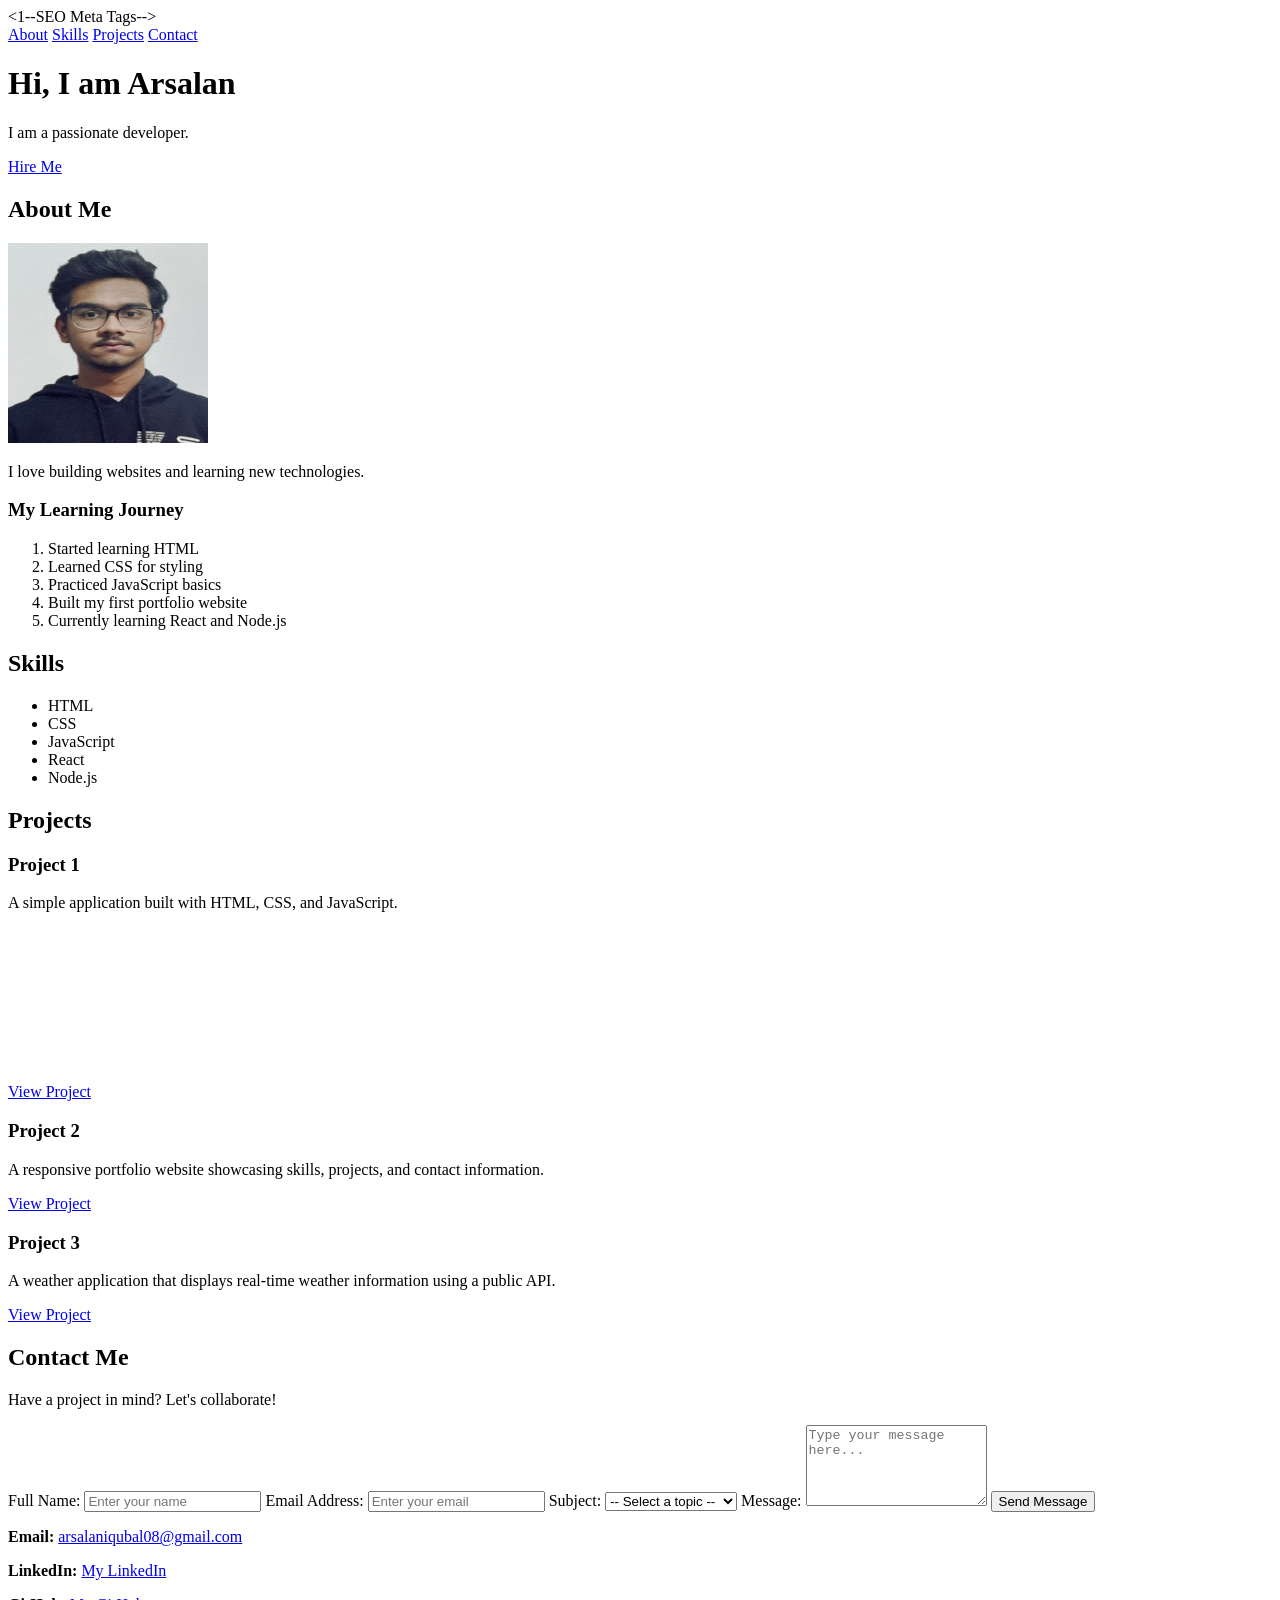
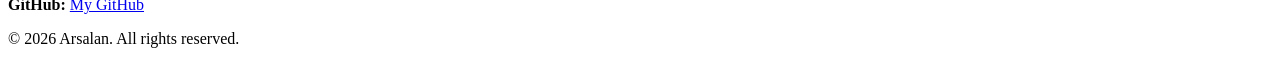
==== index.html @ 044ff860 "day_3_updates" ====
<!DOCTYPE html>
<html lang="en">
<head>
    <meta charset="UTF-8">
    <meta name="viewport" content="width=device-width, initial-scale=1.0">
 <1--SEO Meta Tags-->
   <meta name="description" content="Full stack developer specializing in React, Node.js, and modern web technologies. Available for freelance projects and collaborations.">
    <meta name="keywords" content="Arsalan Iqubal, Portfolio, Web Developer, React, Node.js, JavaScript, HTML, CSS, Freelance Developer">
    <meta name="author" content="Arsalan Iqubal">
   <title>My Portfolio | Arsalan</title>
</head>

<body>

    <!-- Navigation -->
    <nav>
        <a href="#about">About</a>
        <a href="#skills">Skills</a>
        <a href="#projects">Projects</a>
        <a href="#contact">Contact</a>
    </nav>

    <!-- Hero Section -->
    <header>
        <h1>Hi, I am Arsalan</h1>
        <p>I am a passionate developer.</p>
        <a href="#contact" class="btn">Hire Me</a>
    </header>

    <!-- About Section -->
    <section id="about">
        <h2>About Me</h2>

        <img src="profile.jpg" alt="Profile Picture" width="200" height="200">

        <p>I love building websites and learning new technologies.</p>

        <h3>My Learning Journey</h3>
        <ol>
            <li>Started learning HTML</li>
            <li>Learned CSS for styling</li>
            <li>Practiced JavaScript basics</li>
            <li>Built my first portfolio website</li>
            <li>Currently learning React and Node.js</li>
        </ol>
    </section>

    <!-- Skills Section -->
    <section id="skills">
        <h2>Skills</h2>

        <ul>
            <li>HTML</li>
            <li>CSS</li>
            <li>JavaScript</li>
            <li>React</li>
            <li>Node.js</li>
        </ul>
    </section>

    <!-- Projects Section -->
    <section id="projects">
        <h2>Projects</h2>

        <div class="project card">
            <h3>Project 1</h3>
            <p>A simple application built with HTML, CSS, and JavaScript.</p>
            <a href="project1.html" class="btn">View Project</a>
            <iframe width="300" height="169" src="https://www.youtube.com/embed/tqjJrXd27m4" title="YouTube video player" frameborder="0" allowfullscreen></iframe>

        <div class="project card">
            <h3>Project 2</h3>
            <p>A responsive portfolio website showcasing skills, projects, and contact information.</p>
            <a href="#" class="btn">View Project</a>
        </div>

        <div class="project card">
            <h3>Project 3</h3>
            <p>A weather application that displays real-time weather information using a public API.</p>
            <a href="#" class="btn">View Project</a>
        </div>
    </section>

    <!-- Contact Section -->
    <section id="contact">
    <h2>Contact Me</h2>
    <p>Have a project in mind? Let's collaborate!</p>

    <form action="/submit" method="POST">

        <label for="name">Full Name:</label>
        <input type="text" id="name" name="name" placeholder="Enter your name" required>

        <label for="email">Email Address:</label>
        <input type="email" id="email" name="email" placeholder="Enter your email" required>

        <label for="subject">Subject:</label>
        <select id="subject" name="subject">
            <option value="">-- Select a topic --</option>
            <option value="web-development">Web Development</option>
            <option value="mobile-apps">Mobile Apps</option>
            <option value="other">Other</option>
        </select>

        <label for="message">Message:</label>
        <textarea id="message" name="message" rows="5" placeholder="Type your message here..." required></textarea>

        <button type="submit">Send Message</button>

    </form>

    <p>
        <strong>Email:</strong>
        <a href="mailto:arsalaniqubal08@gmail.com">
            arsalaniqubal08@gmail.com
        </a>
    </p>

    <p>
        <strong>LinkedIn:</strong>
        <a href="https://www.linkedin.com/in/arsalan-iqubal-a02722411" target="_blank">
            My LinkedIn
        </a>
    </p>

    <p>
        <strong>GitHub:</strong>
        <a href="https://github.com/Arsalan0408" target="_blank">
            My GitHub
        </a>
    </p>
</section>
    <!-- Footer -->
    <footer>
        <p>&copy; 2026 Arsalan. All rights reserved.</p>
    </footer>

</body>
</html>
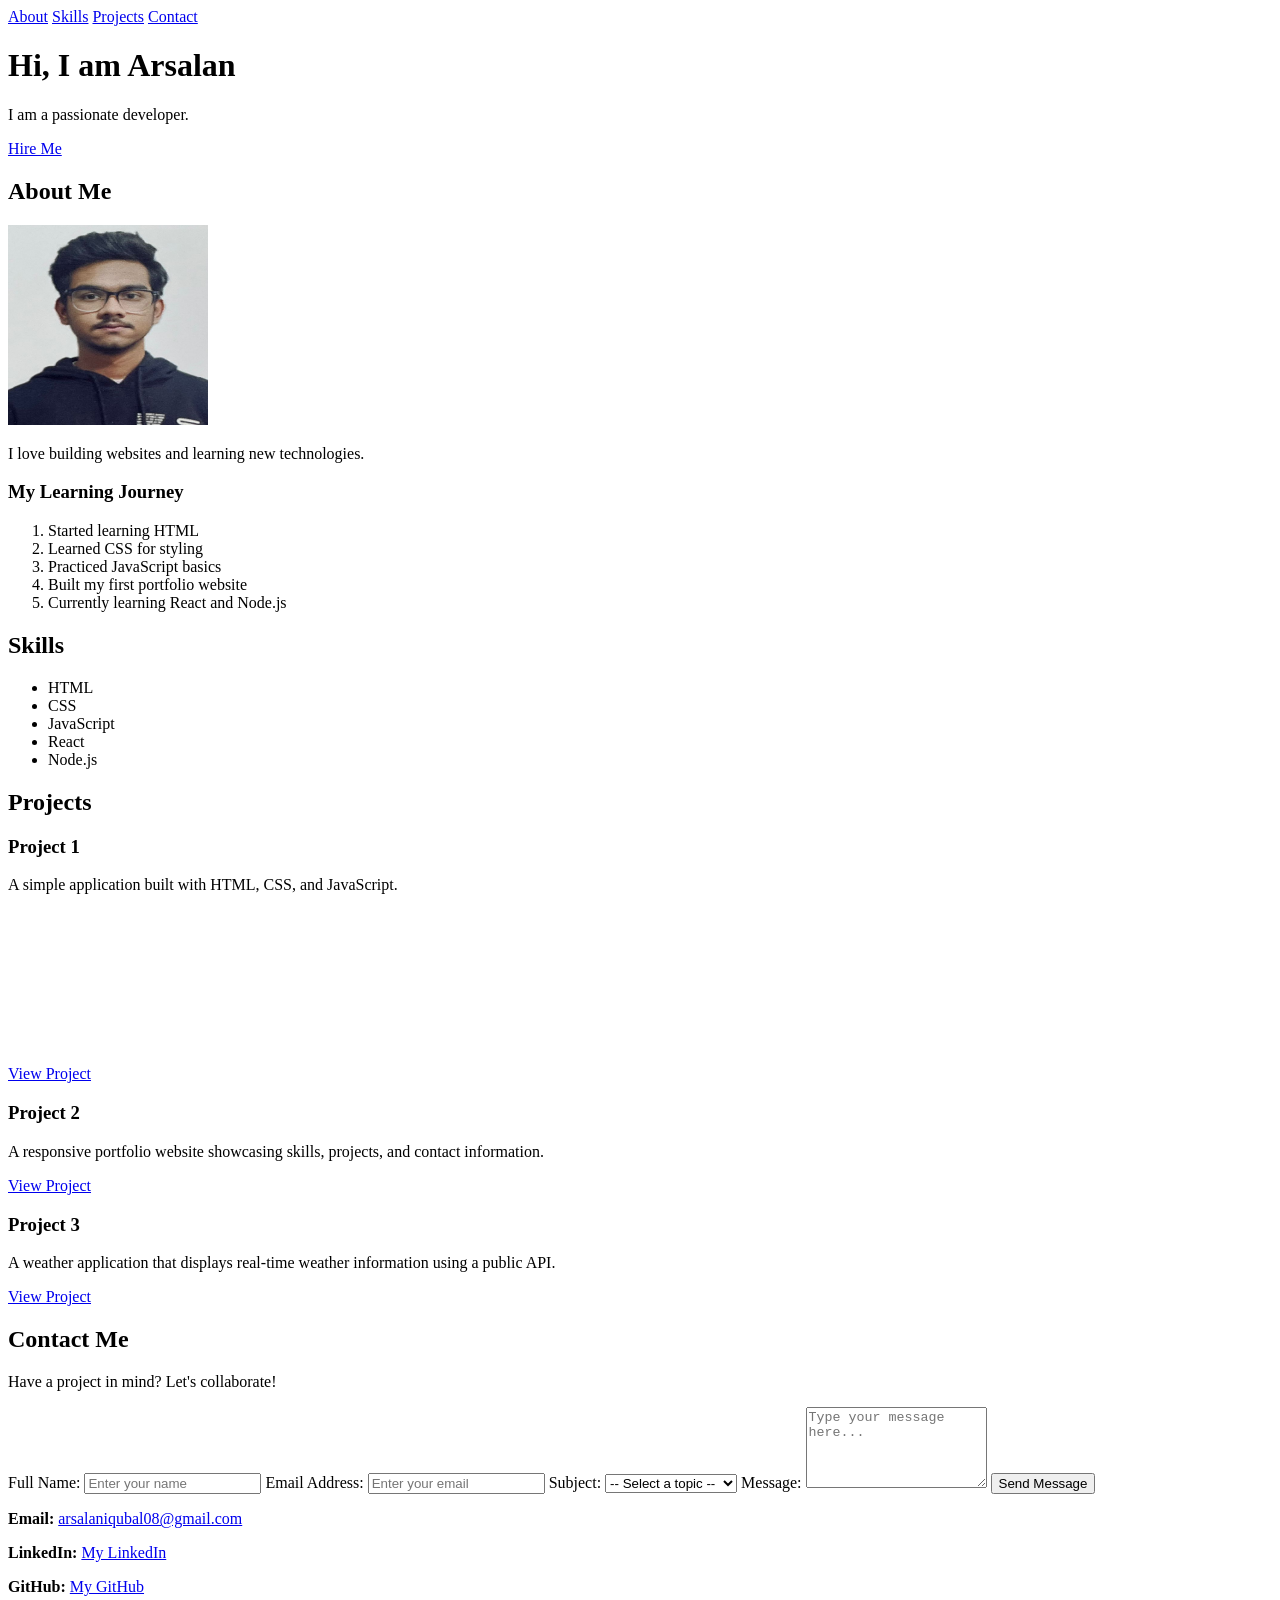
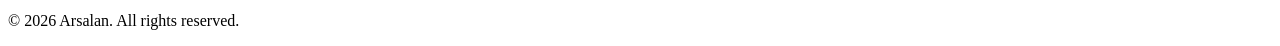
==== commit 1bf531c3: "day_3_updates_2" ====
--- a/index.html
+++ b/index.html
@@ -3,12 +3,27 @@
 <head>
     <meta charset="UTF-8">
     <meta name="viewport" content="width=device-width, initial-scale=1.0">
- <1--SEO Meta Tags-->
+ <!--SEO Meta Tags-->
    <meta name="description" content="Full stack developer specializing in React, Node.js, and modern web technologies. Available for freelance projects and collaborations.">
     <meta name="keywords" content="Arsalan Iqubal, Portfolio, Web Developer, React, Node.js, JavaScript, HTML, CSS, Freelance Developer">
     <meta name="author" content="Arsalan Iqubal">
-   <title>My Portfolio | Arsalan</title>
-</head>
+   <title>My Portfolio | Arsalan</title> 
+ <link rel="icon" type="image/png" href="images/favicon.png">
+  <!-- Open Graph Meta Tags for Social Media Sharing -->
+    
+    <meta property="og:title" content="My Portfolio | Soumik">
+    <meta property="og:description" content="Full stack developer specializing in React, Node.js, and modern web technologies. Available for freelance projects and collaborations.">
+    <meta property="og:image" content="images/profile.jpg">
+    <meta property="og:url" content="[Your Portfolio URL]">
+    <meta property="og:type" content="website">
+
+    
+    <!-- Twitter Card Meta Tags -->
+    <meta name="twitter:card" content="summary_large_image">
+    <meta name="twitter:title" content="My Portfolio | Soumik">
+    <meta name="twitter:description" content="Full stack developer specializing in React, Node.js, and modern web technologies. Available for freelance projects and collaborations.">
+    <meta name="twitter:image" content="images/profile.jpg">
+ 
 
 <body>
 
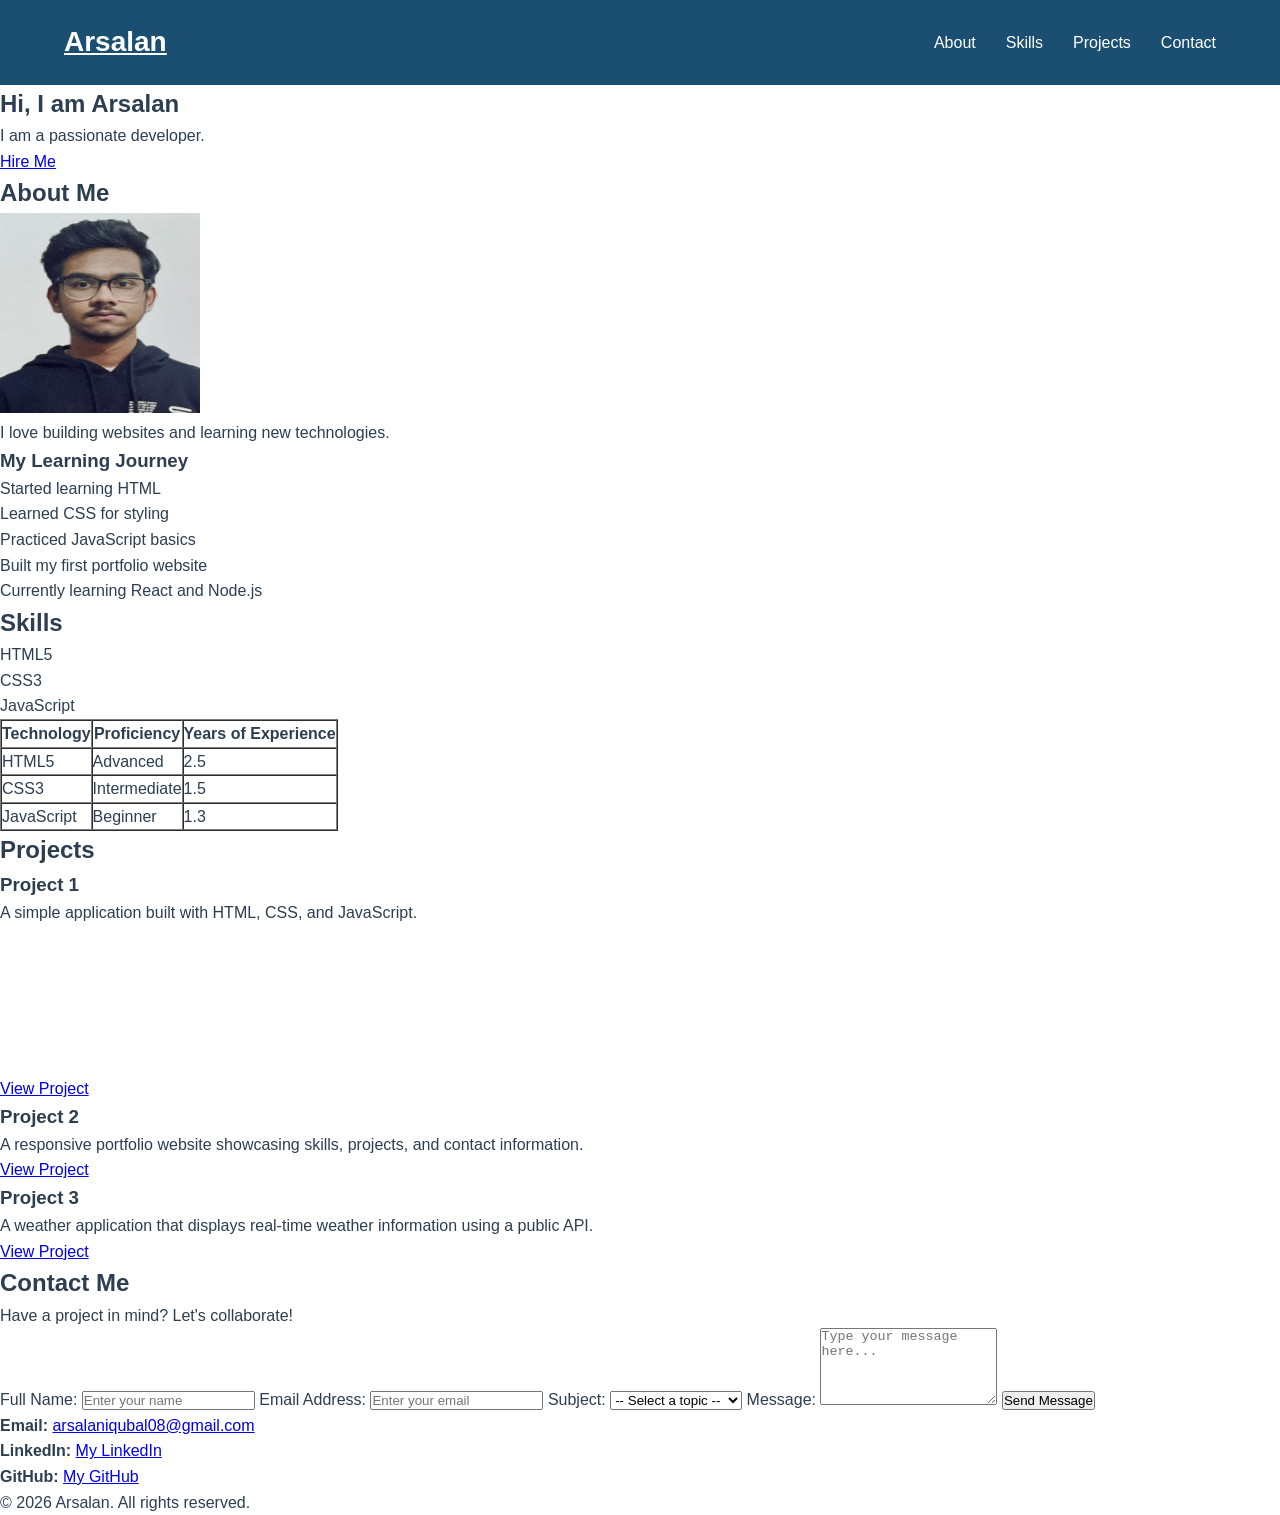
==== commit 02619634: "day_5_css changes" ====
--- a/index.html
+++ b/index.html
@@ -8,39 +8,42 @@
     <meta name="keywords" content="Arsalan Iqubal, Portfolio, Web Developer, React, Node.js, JavaScript, HTML, CSS, Freelance Developer">
     <meta name="author" content="Arsalan Iqubal">
    <title>My Portfolio | Arsalan</title> 
- <link rel="icon" type="image/png" href="images/favicon.png">
-  <!-- Open Graph Meta Tags for Social Media Sharing -->
+ <link rel="icon" type="image/png" href="favicon.png">
+ <link rel="stylesheet" href="styles.css">
+ <!-- Open Graph Meta Tags for Social Media Sharing -->
     
-    <meta property="og:title" content="My Portfolio | Soumik">
+    <meta property="og:title" content="My Portfolio | Arsalan">
     <meta property="og:description" content="Full stack developer specializing in React, Node.js, and modern web technologies. Available for freelance projects and collaborations.">
-    <meta property="og:image" content="images/profile.jpg">
-    <meta property="og:url" content="[Your Portfolio URL]">
+    <meta property="og:image" content="profile.jpg">
+    <meta property="og:url" content="https://arsalan0408.github.io/portfolio">
     <meta property="og:type" content="website">
 
     
     <!-- Twitter Card Meta Tags -->
     <meta name="twitter:card" content="summary_large_image">
-    <meta name="twitter:title" content="My Portfolio | Soumik">
+    <meta name="twitter:title" content="My Portfolio | Arsalan">
     <meta name="twitter:description" content="Full stack developer specializing in React, Node.js, and modern web technologies. Available for freelance projects and collaborations.">
-    <meta name="twitter:image" content="images/profile.jpg">
- 
-
+    <meta name="twitter:image" content="profile.jpg">
+</head>
 <body>
 
     <!-- Navigation -->
-    <nav>
-        <a href="#about">About</a>
-        <a href="#skills">Skills</a>
-        <a href="#projects">Projects</a>
-        <a href="#contact">Contact</a>
+    <nav class="navbar">
+        <a href="#about" class="logo">Arsalan</a>
+        <ul class="nav-links">
+            <li><a href="#about">About</a></li>
+            <li><a href="#skills">Skills</a></li>
+            <li><a href="#projects">Projects</a></li>
+            <li><a href="#contact">Contact</a></li>
+        </ul>
     </nav>
 
     <!-- Hero Section -->
-    <header>
+    <section class="hero">
         <h1>Hi, I am Arsalan</h1>
         <p>I am a passionate developer.</p>
         <a href="#contact" class="btn">Hire Me</a>
-    </header>
+    </section>
 
     <!-- About Section -->
     <section id="about">
@@ -60,18 +63,43 @@
         </ol>
     </section>
 
-    <!-- Skills Section -->
-    <section id="skills">
+    <!--SKILLS SECTION-->
+     <section id="skills">
         <h2>Skills</h2>
+        <ol>
+            <li>HTML5</li>
+            <li>CSS3</li>
+            <li>JavaScript</li>
+      </ol>
+<table border="1" cellpadding="8" cellspacing="0">
+  <thead>
+    <tr>
+      <th>Technology</th>
+      <th>Proficiency</th>
+      <th>Years of Experience</th>
+    </tr>
+  </thead>
+  <tbody>
+    <tr>
+      <td>HTML5</td>
+      <td>Advanced</td>
+      <td>2.5</td>
+    </tr>
+    <tr>
+      <td>CSS3</td>
+      <td>Intermediate</td>
+      <td>1.5</td>
+    </tr>
+    <tr>
+      <td>JavaScript</td>
+      <td>Beginner</td>
+      <td>1.3</td>
+    </tr>
+    <tr>
+   </tbody>
+</table>
+    </section>
 
-        <ul>
-            <li>HTML</li>
-            <li>CSS</li>
-            <li>JavaScript</li>
-            <li>React</li>
-            <li>Node.js</li>
-        </ul>
-    </section>
 
     <!-- Projects Section -->
     <section id="projects">
@@ -82,7 +110,7 @@
             <p>A simple application built with HTML, CSS, and JavaScript.</p>
             <a href="project1.html" class="btn">View Project</a>
             <iframe width="300" height="169" src="https://www.youtube.com/embed/tqjJrXd27m4" title="YouTube video player" frameborder="0" allowfullscreen></iframe>
-
+        </div>
         <div class="project card">
             <h3>Project 2</h3>
             <p>A responsive portfolio website showcasing skills, projects, and contact information.</p>
@@ -151,4 +179,4 @@
     </footer>
 
 </body>
-</html>
+</html>
--- a/styles.css
+++ b/styles.css
@@ -0,0 +1,75 @@
+/* styles.css - Start styling your potfolio website here */
+/* === RESET & BASE === */
+* {
+    margin: 0;
+    padding: 0;
+    box-sizing: border-box;
+}
+
+/* CSS Custom Properties (variables) - DRY Principle */
+:root {
+    --primary: #1B4F72;
+    --accent: #F18F01;
+    --text: #2C3E50;
+    --light: #F4F6F8;
+    --white: #FFFFFF;
+    --font-main: 'Segoe UI', Tahoma, Geneva, Verdana, sans-serif;
+
+}
+
+body {
+    font-family: var(--font-main);
+    color: var(--text);
+    line-height: 1.6;
+    background-color: var(--white);
+}
+
+/* NAVIGATION */
+.navbar {
+    display: flex;
+    justify-content: space-between;
+    align-items: center;
+    padding: 20px 5%;
+    background: var(--primary);
+    position: sticky;
+    top: 0;
+    z-index: 1000;
+}
+
+.logo {
+    font-size: 28px;
+    font-weight: bold;
+    color: var(--white);
+}
+
+.nav-links {
+    list-style: none;
+    display: flex;
+    gap: 30px;
+}
+
+.nav-links a {
+    color: var(--white);
+    text-decoration: none;
+    font-weight: 500;
+    transition: color 0.3s;
+}
+
+.nav-links a:hover {
+    color: var(--accent);
+
+}
+
+/* HERO SECTION */
+.hero-section {
+    text-align: center;
+    background: linear-gradient(135deg, var(--primary), #2E86AB);
+    color: var(--white);
+    padding: 100px 5%;
+}
+
+.hero-section h1 {
+    font-size: 3rem;
+    margin-bottom: 20px;
+
+}
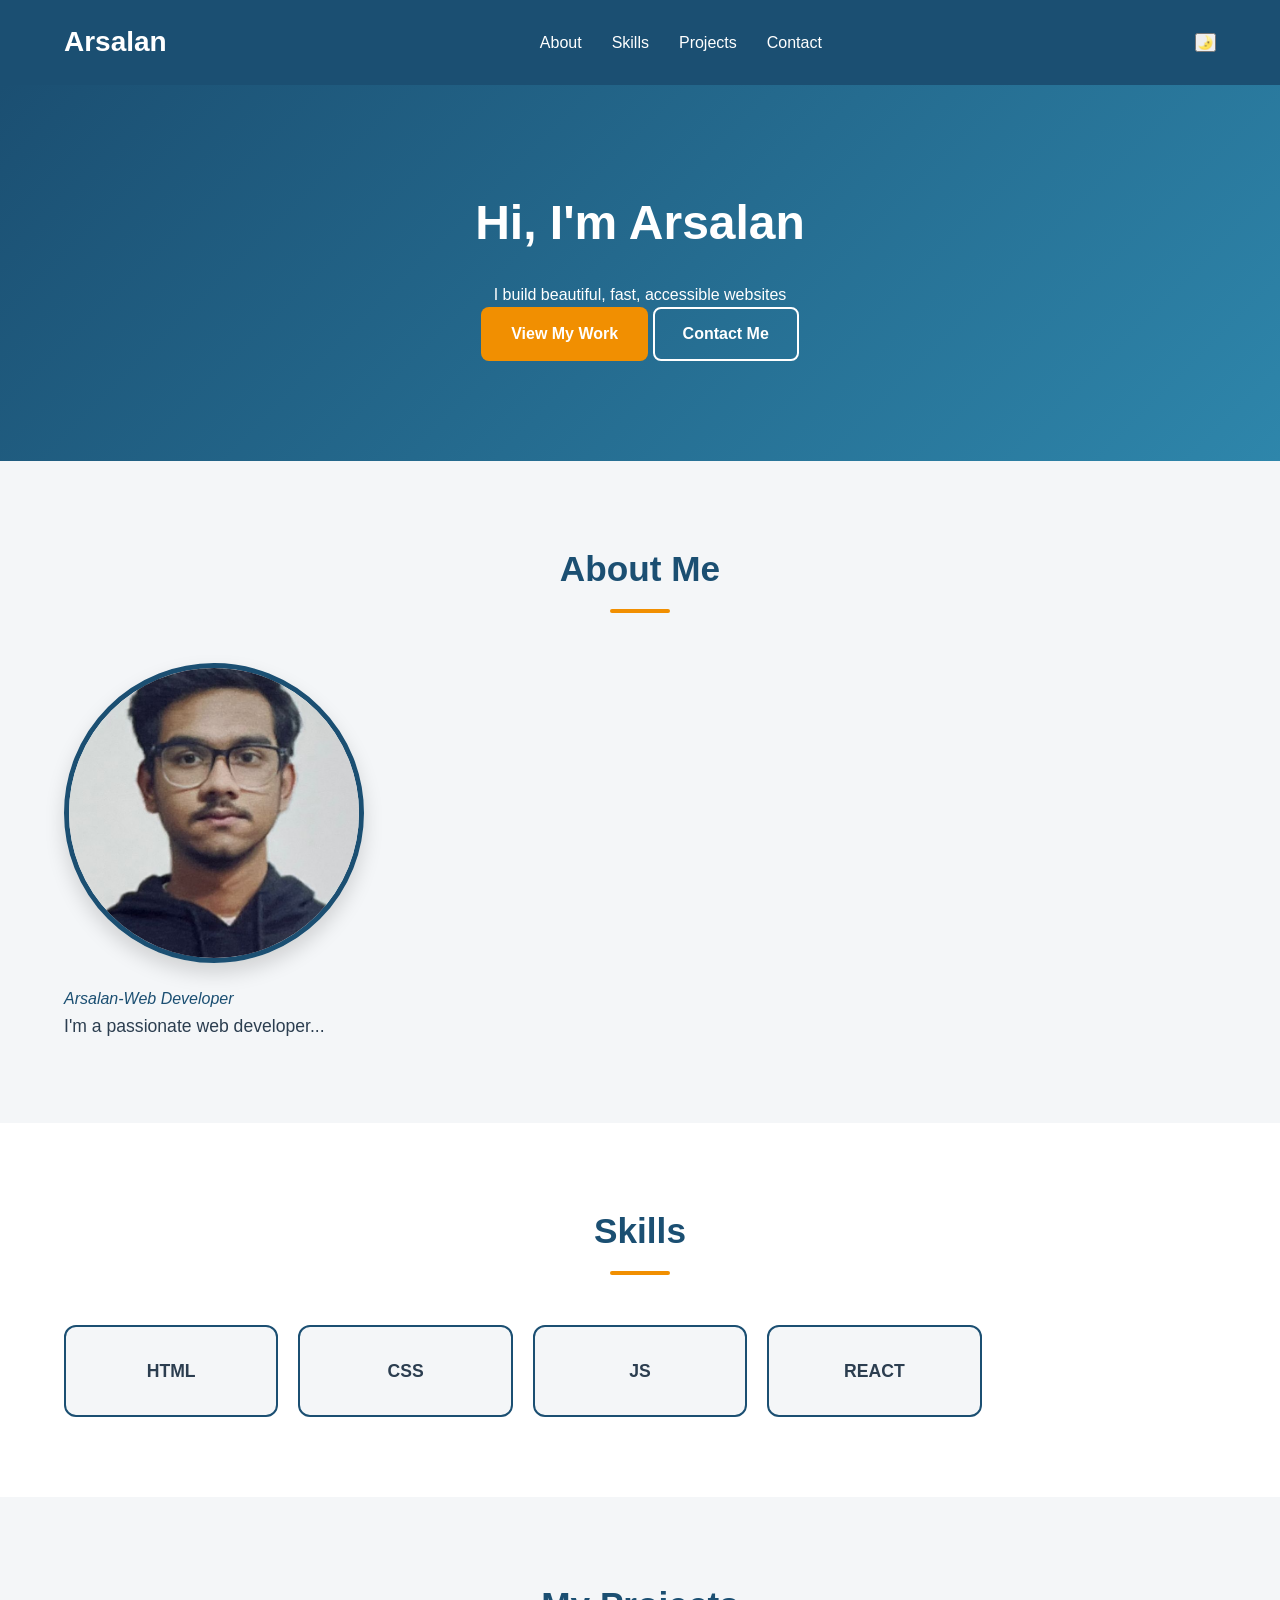
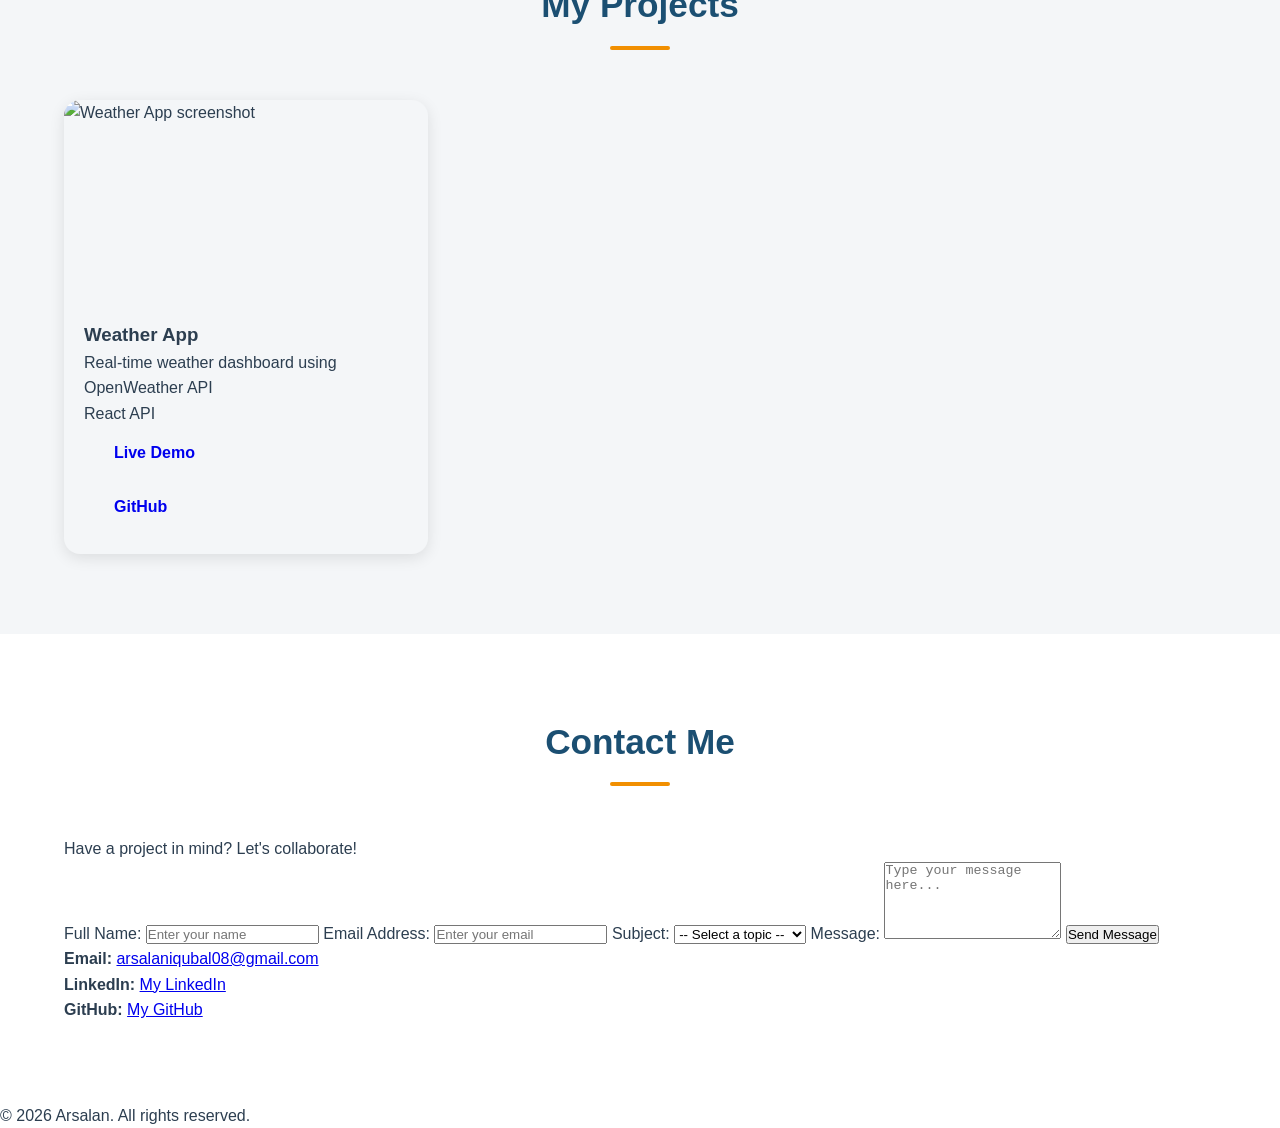
==== commit 33dd5da7: "day_7_changes" ====
--- a/index.html
+++ b/index.html
@@ -2,177 +2,182 @@
 <html lang="en">
 <head>
     <meta charset="UTF-8">
-    <meta name="viewport" content="width=device-width, initial-scale=1.0">
- <!--SEO Meta Tags-->
-   <meta name="description" content="Full stack developer specializing in React, Node.js, and modern web technologies. Available for freelance projects and collaborations.">
-    <meta name="keywords" content="Arsalan Iqubal, Portfolio, Web Developer, React, Node.js, JavaScript, HTML, CSS, Freelance Developer">
-    <meta name="author" content="Arsalan Iqubal">
-   <title>My Portfolio | Arsalan</title> 
- <link rel="icon" type="image/png" href="favicon.png">
- <link rel="stylesheet" href="styles.css">
- <!-- Open Graph Meta Tags for Social Media Sharing -->
-    
-    <meta property="og:title" content="My Portfolio | Arsalan">
-    <meta property="og:description" content="Full stack developer specializing in React, Node.js, and modern web technologies. Available for freelance projects and collaborations.">
-    <meta property="og:image" content="profile.jpg">
-    <meta property="og:url" content="https://arsalan0408.github.io/portfolio">
-    <meta property="og:type" content="website">
+<meta name="viewport" content="width=device-width, initial-scale=1.0">
 
-    
-    <!-- Twitter Card Meta Tags -->
-    <meta name="twitter:card" content="summary_large_image">
-    <meta name="twitter:title" content="My Portfolio | Arsalan">
-    <meta name="twitter:description" content="Full stack developer specializing in React, Node.js, and modern web technologies. Available for freelance projects and collaborations.">
-    <meta name="twitter:image" content="profile.jpg">
+<title>Arsalan | Web Developer Portfolio</title>
+
+<!-- SEO Meta Tags -->
+<meta name="description" content="Full Stack Web Developer specializing in modern web technologies.">
+<meta name="keywords" content="Arsalan, Web Developer, Portfolio, HTML, CSS, JavaScript, React">
+<meta name="author" content="Arsalan">
+
+<!-- Open Graph -->
+<meta property="og:title" content="Arsalan | Web Developer Portfolio">
+<meta property="og:description" content="Check out my portfolio and projects.">
+<meta property="og:image" content="profile.jpg">
+<meta property="og:url" content="https://arsalan0408.github.io/portfolio/">
+<meta property="og:type" content="website">
+
+<!-- Twitter -->
+<meta name="twitter:card" content="summary_large_image">
+<meta name="twitter:title" content="Arsalan | Web Developer Portfolio">
+<meta name="twitter:description" content="Check out my portfolio and projects.">
+<meta name="twitter:image" content="profile.jpg">
+
+<link rel="shortcut icon" href="./github.png" type="image/x-icon">
+<link rel="stylesheet" href="styles.css">
 </head>
 <body>
+    <!-- HEADER + NAVIGATION -->
+     <header class="site-header">
+        <nav class="navbar">
+            <div class="logo">Arsalan</div>
+            <ul class="nav-links">
+                <li><a href="">About</a></li>
+                <li><a href="">Skills</a></li>
+                <li><a href="">Projects</a></li>
+                <li><a href="">Contact</a></li>
+            </ul>
+            <!-- FOR DARK MODE -->
+             <button class="theme-toggle" title="Toggle Dark Mode" aria-label="Toggle Dark Mode">🌛</button>
+ 
+             <!-- Mobile Menu -->
+              <button class="menu-toggle" aria-label="Toggle Navigation" aria-expanded="false">
+               ☰
+              </button>
+        </nav>
+     </header>
+ 
+     <!-- MAIN Content -->
+      <main>
+        <!-- HERO SECTION -->
+         <section class="hero-section" id="hero">
+            <h1 >Hi, <span class="highlight">I'm Arsalan</span></h1>
+            <p class="tagline">I build beautiful, fast, accessible websites</p>
+            <div class="hero-buttons">
+                <a href="" class="btn btn-primary">View My Work</a>
+                <a href="" class="btn btn-secondary">Contact Me</a>
+            </div>
+         </section>
+ 
+         <!-- ABOUT SECTION -->
+          <section id="about" class="about-section">
+            <h2>About Me</h2>
+            <div class="about-content">
+                <figure class="profile-figure">
+                   <img src="profile.jpg"
+     alt="Portrait of Arsalan, Full Stack Web Developer"
+     width="300">
+                    <figcaption>Arsalan-Web Developer</figcaption>
+                </figure>
+                <div class="about-text">
+                    <p>I'm a passionate web developer... </p>
+                </div>
+            </div>
+           
+          </section>
+           
+          <!-- SKILLS SECTION -->
+          <section id="skills" class="skill-section">
+            <h2>Skills</h2>
+            <div class="skills-grid">
+               <div class="skill-item">HTML</div>
+               <div class="skill-item">CSS</div>
+               <div class="skill-item">JS</div>
+               <div class="skill-item">REACT</div>
+            </div>
+          </section>
+ 
+          <!-- PROJECTS SECTION -->
+           <section id="projects" class="projects-section">
+            <h2>My Projects</h2>
+            <div class="projects-grid">
+                <article class="project-card" data-category="web">
+                    <img src="project1.jpg" alt="Weather App screenshot">
+                    <div class="project-card-body">
+                        <h3>Weather App</h3>
+                    <p>Real-time weather dashboard using OpenWeather API</p>
+                    <div class="project-tags">
+                        <span class="tag">React</span>
+                        <span class="tag">API</span>
+                    </div>
+                    <a href="#" class="btn">Live Demo</a>
+                    <a href="#" class="btn">GitHub</a>
+                    </div>
+                </article>
+            </div>
+       
+           </section>
+          <!-- Contact Section -->
+        <section id="contact">
+            <h2>Contact Me</h2>
 
-    <!-- Navigation -->
-    <nav class="navbar">
-        <a href="#about" class="logo">Arsalan</a>
-        <ul class="nav-links">
-            <li><a href="#about">About</a></li>
-            <li><a href="#skills">Skills</a></li>
-            <li><a href="#projects">Projects</a></li>
-            <li><a href="#contact">Contact</a></li>
-        </ul>
-    </nav>
+            <p>Have a project in mind? Let's collaborate!</p>
 
-    <!-- Hero Section -->
-    <section class="hero">
-        <h1>Hi, I am Arsalan</h1>
-        <p>I am a passionate developer.</p>
-        <a href="#contact" class="btn">Hire Me</a>
-    </section>
+            <form action="/submit" method="POST">
 
-    <!-- About Section -->
-    <section id="about">
-        <h2>About Me</h2>
+                <label for="name">Full Name:</label>
+                <input type="text"
+                       id="name"
+                       name="name"
+                       placeholder="Enter your name"
+                       required>
 
-        <img src="profile.jpg" alt="Profile Picture" width="200" height="200">
+                <label for="email">Email Address:</label>
+                <input type="email"
+                       id="email"
+                       name="email"
+                       placeholder="Enter your email"
+                       required>
 
-        <p>I love building websites and learning new technologies.</p>
+                <label for="subject">Subject:</label>
+                <select id="subject" name="subject">
+                    <option value="">-- Select a topic --</option>
+                    <option value="web-development">Web Development</option>
+                    <option value="mobile-apps">Mobile Apps</option>
+                    <option value="other">Other</option>
+                </select>
 
-        <h3>My Learning Journey</h3>
-        <ol>
-            <li>Started learning HTML</li>
-            <li>Learned CSS for styling</li>
-            <li>Practiced JavaScript basics</li>
-            <li>Built my first portfolio website</li>
-            <li>Currently learning React and Node.js</li>
-        </ol>
-    </section>
+                <label for="message">Message:</label>
+                <textarea id="message"
+                          name="message"
+                          rows="5"
+                          placeholder="Type your message here..."
+                          required></textarea>
 
-    <!--SKILLS SECTION-->
-     <section id="skills">
-        <h2>Skills</h2>
-        <ol>
-            <li>HTML5</li>
-            <li>CSS3</li>
-            <li>JavaScript</li>
-      </ol>
-<table border="1" cellpadding="8" cellspacing="0">
-  <thead>
-    <tr>
-      <th>Technology</th>
-      <th>Proficiency</th>
-      <th>Years of Experience</th>
-    </tr>
-  </thead>
-  <tbody>
-    <tr>
-      <td>HTML5</td>
-      <td>Advanced</td>
-      <td>2.5</td>
-    </tr>
-    <tr>
-      <td>CSS3</td>
-      <td>Intermediate</td>
-      <td>1.5</td>
-    </tr>
-    <tr>
-      <td>JavaScript</td>
-      <td>Beginner</td>
-      <td>1.3</td>
-    </tr>
-    <tr>
-   </tbody>
-</table>
-    </section>
+                <button type="submit">Send Message</button>
 
+            </form>
 
-    <!-- Projects Section -->
-    <section id="projects">
-        <h2>Projects</h2>
+            <p>
+                <strong>Email:</strong>
+                <a href="mailto:arsalaniqubal08@gmail.com">
+                    arsalaniqubal08@gmail.com
+                </a>
+            </p>
 
-        <div class="project card">
-            <h3>Project 1</h3>
-            <p>A simple application built with HTML, CSS, and JavaScript.</p>
-            <a href="project1.html" class="btn">View Project</a>
-            <iframe width="300" height="169" src="https://www.youtube.com/embed/tqjJrXd27m4" title="YouTube video player" frameborder="0" allowfullscreen></iframe>
-        </div>
-        <div class="project card">
-            <h3>Project 2</h3>
-            <p>A responsive portfolio website showcasing skills, projects, and contact information.</p>
-            <a href="#" class="btn">View Project</a>
-        </div>
+            <p>
+                <strong>LinkedIn:</strong>
+                <a href="https://www.linkedin.com/in/arsalan-iqubal-a02722411"
+                   target="_blank"
+                   rel="noopener noreferrer">
+                    My LinkedIn
+                </a>
+            </p>
 
-        <div class="project card">
-            <h3>Project 3</h3>
-            <p>A weather application that displays real-time weather information using a public API.</p>
-            <a href="#" class="btn">View Project</a>
-        </div>
-    </section>
+            <p>
+                <strong>GitHub:</strong>
+                <a href="https://github.com/Arsalan0408"
+                   target="_blank"
+                   rel="noopener noreferrer">
+                    My GitHub
+                </a>
+            </p>
 
-    <!-- Contact Section -->
-    <section id="contact">
-    <h2>Contact Me</h2>
-    <p>Have a project in mind? Let's collaborate!</p>
+        </section>
 
-    <form action="/submit" method="POST">
+    </main>
 
-        <label for="name">Full Name:</label>
-        <input type="text" id="name" name="name" placeholder="Enter your name" required>
-
-        <label for="email">Email Address:</label>
-        <input type="email" id="email" name="email" placeholder="Enter your email" required>
-
-        <label for="subject">Subject:</label>
-        <select id="subject" name="subject">
-            <option value="">-- Select a topic --</option>
-            <option value="web-development">Web Development</option>
-            <option value="mobile-apps">Mobile Apps</option>
-            <option value="other">Other</option>
-        </select>
-
-        <label for="message">Message:</label>
-        <textarea id="message" name="message" rows="5" placeholder="Type your message here..." required></textarea>
-
-        <button type="submit">Send Message</button>
-
-    </form>
-
-    <p>
-        <strong>Email:</strong>
-        <a href="mailto:arsalaniqubal08@gmail.com">
-            arsalaniqubal08@gmail.com
-        </a>
-    </p>
-
-    <p>
-        <strong>LinkedIn:</strong>
-        <a href="https://www.linkedin.com/in/arsalan-iqubal-a02722411" target="_blank">
-            My LinkedIn
-        </a>
-    </p>
-
-    <p>
-        <strong>GitHub:</strong>
-        <a href="https://github.com/Arsalan0408" target="_blank">
-            My GitHub
-        </a>
-    </p>
-</section>
     <!-- Footer -->
     <footer>
         <p>&copy; 2026 Arsalan. All rights reserved.</p>
--- a/styles.css
+++ b/styles.css
@@ -23,6 +23,7 @@
     line-height: 1.6;
     background-color: var(--white);
 }
+
 
 /* NAVIGATION */
 .navbar {
@@ -72,4 +73,307 @@
     font-size: 3rem;
     margin-bottom: 20px;
 
+}
+
+/* /SKILLS SECTION */
+.skills-grid {
+    display: grid;
+    grid-template-columns: repeat(auto-fill, minmax(200px, 1fr));
+    gap: 20px;
+    margin-top: 40px;
+}
+
+.skill-item {
+    background: var(--light);
+    border: 2px solid var(--primary);
+    border-radius: 12px;
+    padding: 30px 20px;
+    text-align: center;
+    font-weight: bold;
+    font-size: 1.1rem;
+    transition: transform 0.3s, box-shadow 0.3s;
+}
+
+.skill-item:hover {
+    transform: translateY(-5px);
+    box-shadow: 0 10px 30px rgba(0, 0, 0, 0.15);
+}
+
+/* PROJECTS SECTION */
+.projects-grid {
+    display: grid;
+    grid-template-columns: repeat(auto-fill, minmax(300px, 1fr));
+    gap: 30px;
+    margin-top: 40px;
+}
+
+.project-card {
+    background: var(--light);
+    border-radius: 16px;
+    overflow: hidden;
+    box-shadow: 0 4px 15px rgba(0, 0, 0, 0.1);
+    transition: transform 0.3s, box-shadow 0.3s;
+    display: flex;
+    flex-direction: column;
+}
+
+.project-card:hover {
+    transform: translateY(-8px);
+    box-shadow: 0 15px 40px rgba(0, 0, 0, 0.2);
+}
+
+.project-card img {
+    width: 100%;
+    height: 200px;
+    object-fit: cover;
+}
+
+.project-card-body {
+    padding: 20px;
+    flex: 1;
+    display: flex;
+    flex-direction: column;
+}
+
+.btn {
+    display: inline-block;
+    padding: 12px 28px;
+    border-radius: 8px;
+    text-decoration: none;
+    font-weight: 600;
+    font-size: 1rem;
+    cursor: pointer;
+    border: 2px solid transparent;
+    transition: all 0.3s ease;
+}
+
+.btn-primary {
+    background: var(--accent);
+    color: var(--white);
+}
+
+.btn-primary:hover {
+    background: transparent;
+    color: var(--accent);
+    border-color: var(--accent);
+}
+
+.btn-secondary {
+    background: transparent;
+    color: var(--white);
+    border-color: var(--white);
+}
+
+.btn-secondary:hover {
+    background: var(--white);
+    color: var(--primary);
+}
+
+/* ID Selectors */
+#about {
+    background-color: var(--light);
+}
+
+#skills {
+    background-color: var(--white);
+}
+
+#projects {
+    background-color: var(--light);
+}
+
+#contact {
+    background-color: var(--white);
+}
+
+/* === ABOUT SECTION === */
+.about-content {
+    /* display: flex; */
+    align-items: center;
+    justify-content: center;
+    gap: 50px;
+    max-width: 1000px;
+    /*margin: 0 auto;*/
+}
+
+/* .profile-figure{
+    flex: 1;
+    text-align: center;
+} */
+/* Make the profile picture look professional */
+.profile-figure img {
+    width: 100%;
+    max-width: 300px;
+    aspect-ratio: 1/1;
+    /* Maintain square aspect ratio */
+    object-fit: cover;
+    /* Ensure the image covers the area without distortion */
+    border-radius: 50%;
+    /* Circular profile picture */
+    border: 5px solid var(--primary);
+    box-shadow: 0 10px 20px rgba(0, 0, 0, 0.15);
+    transition: transform 0.3s ease;
+}
+
+.profile-figure img:hover {
+    transform: scale(1.05);
+    /* Slight zoom effect on hover */
+}
+
+.profile-figure figcaption {
+    margin-top: 15px;
+    font-style: italic;
+    font-weight: 500;
+    color: var(--primary);
+}
+
+.about-text {
+    flex: 1;
+    font-size: 1.1rem;
+    line-height: 1.8;
+}
+
+/* === SECTION STYLES === */
+section {
+    padding: 80px 5%;
+}
+
+section h2 {
+    text-align: center;
+    font-size: 2.2rem;
+    margin-bottom: 50px;
+    color: var(--primary);
+}
+
+section h2::after {
+    content: '';
+    display: block;
+    width: 60px;
+    height: 4px;
+    background: var(--accent);
+    margin: 12px auto 0;
+    border-radius: 2px;
+}
+
+/*===ANIMATIONS===*/
+@keyframes fadeInUp {
+    from {
+        opacity: 0;
+        transform: translateY(30px);
+    }
+
+    to {
+        opacity: 1;
+        transform: translateY(0);
+    }
+}
+
+.hero-section h1 {
+    animation: fadeInUp 0.8s ease 0.2s both;
+}
+
+.tagline {
+    animation: fadeInUp 0.8s ease 0.4s both;
+}
+
+.hero-buttons {
+    animation: fadeInUp 0.8s ease 0.6s both;
+}
+
+/* === CONTACT FORM === */
+.contact-section {
+    background: var(--light);
+}
+
+.form-group {
+    margin-bottom: 24px;
+}
+
+.form-group label {
+    display: block;
+    margin-bottom: 8px;
+    font-weight: 600;
+    color: var(--primary);
+}
+
+.form-group input,
+.form-group textarea,
+.form-select {
+    width: 100%;
+    padding: 14px 16px;
+    border: 2px solid #DDD;
+    border-radius: 8px;
+    font-size: 1rem;
+    transition: border-color 0.3s;
+}
+
+.form-group input:focus,
+.form-group textarea:focus,
+.form-group .form-select:focus {
+    border-color: var(--primary);
+    outline: none;
+    box-shadow: 0 0 0 3px rgba(27, 79, 114, 0.2);
+}
+
+/* === FOOTER === */
+.site-footer {
+    background: var(--primary);
+    color: rgba(255, 255, 255, 0.8);
+    text-align: center;
+    padding: 40px 5%;
+}
+
+/* === RESPONSIVE === */
+@media (max-width: 768px) {
+    .nav-links {
+        display: none;
+    }
+
+    .menu-toggle {
+        display: block;
+    }
+
+    .hero-section h1 {
+        font-size: 2rem;
+    }
+
+    .projects-grid {
+        grid-template-columns: 1fr;
+    }
+}
+
+/* CSS ADDED FOR MENU TOGGLE */
+/* === MOBILE NAVIGATION ==== */
+.menu-toggle {
+    display: none;
+    background: none;
+    border: none;
+    color: #fff;
+    font-size: 30px;
+    cursor: pointer;
+
+}
+
+@media (max-width:768px) {
+    .menu-toggle {
+        display: block;
+    }
+
+    .nav-links {
+        display: none;
+        position: absolute;
+        top: 70px;
+        left: 0;
+        width: 100%;
+        background: #1B4F72;
+        flex-direction: column;
+        text-align: center;
+        padding: 20px 0;
+        gap: 20px;
+    }
+
+    .nav-links.open {
+        display: flex;
+
+    }
 }
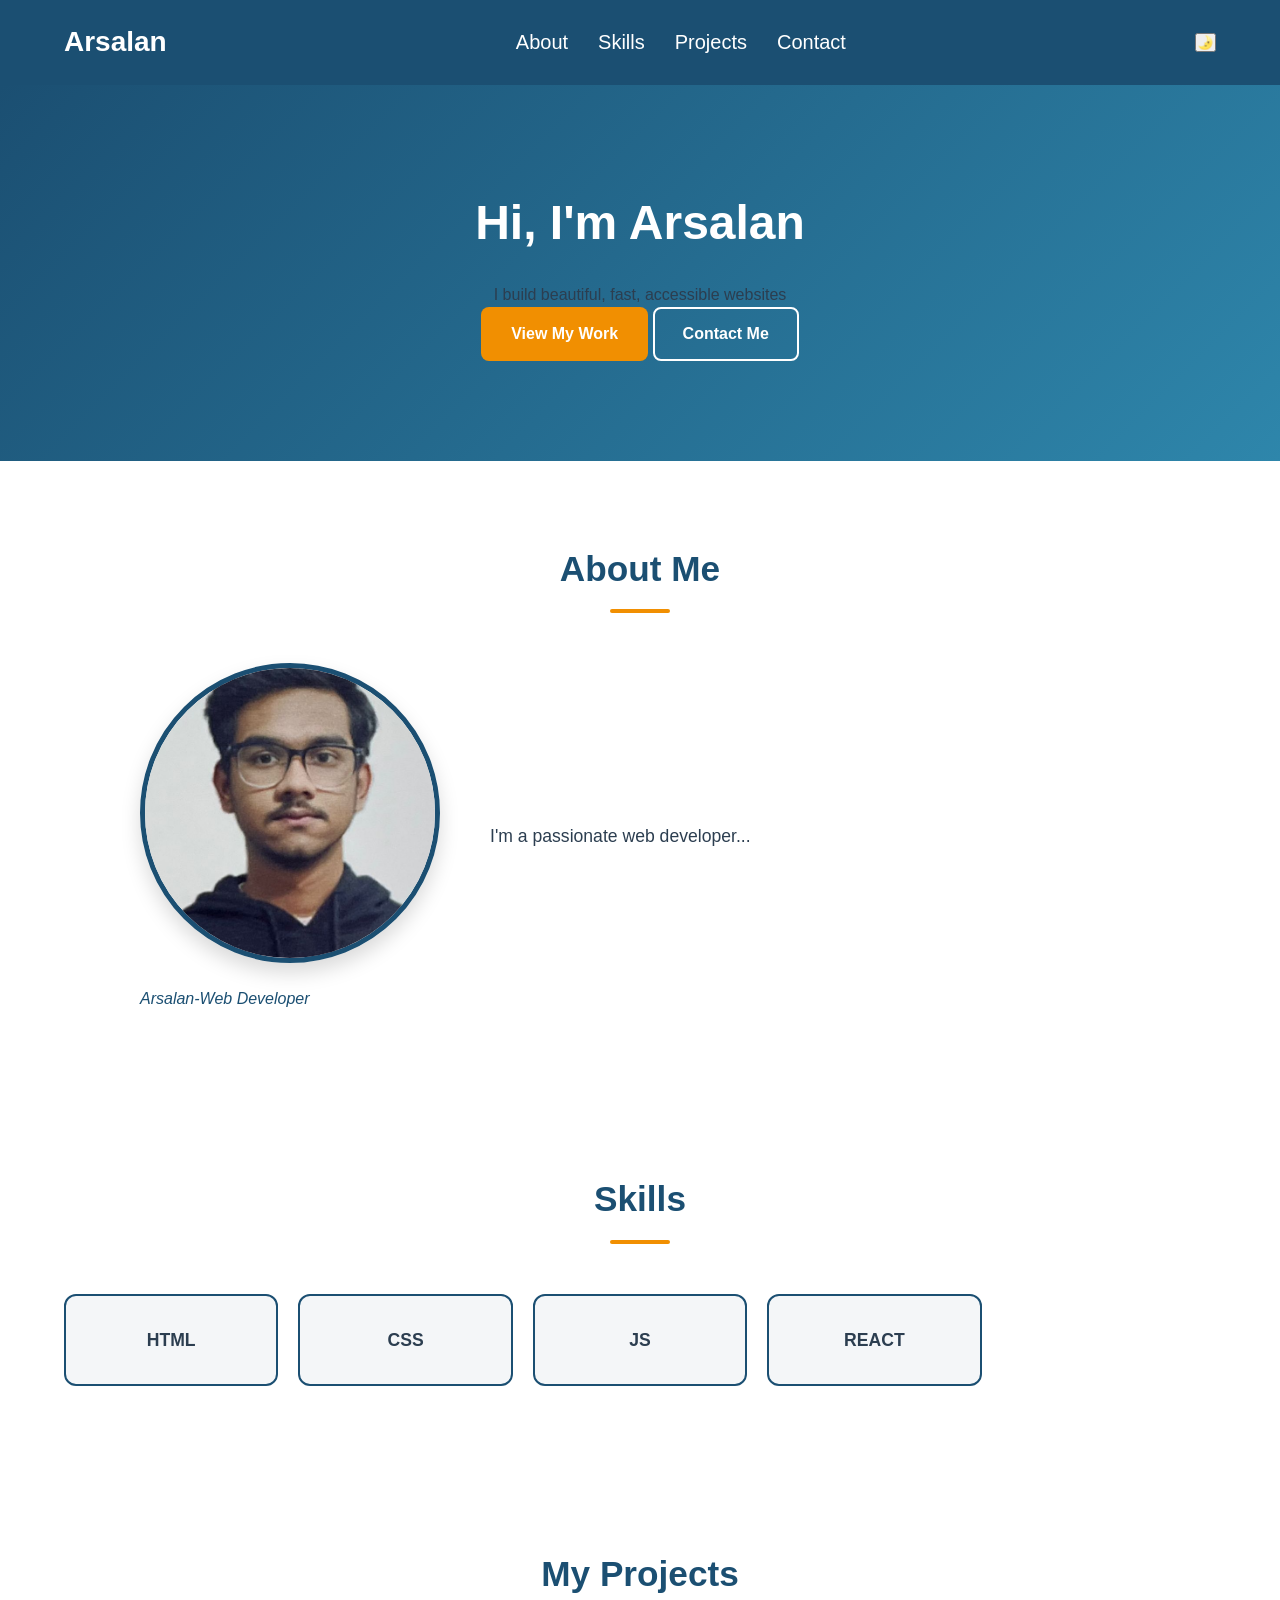
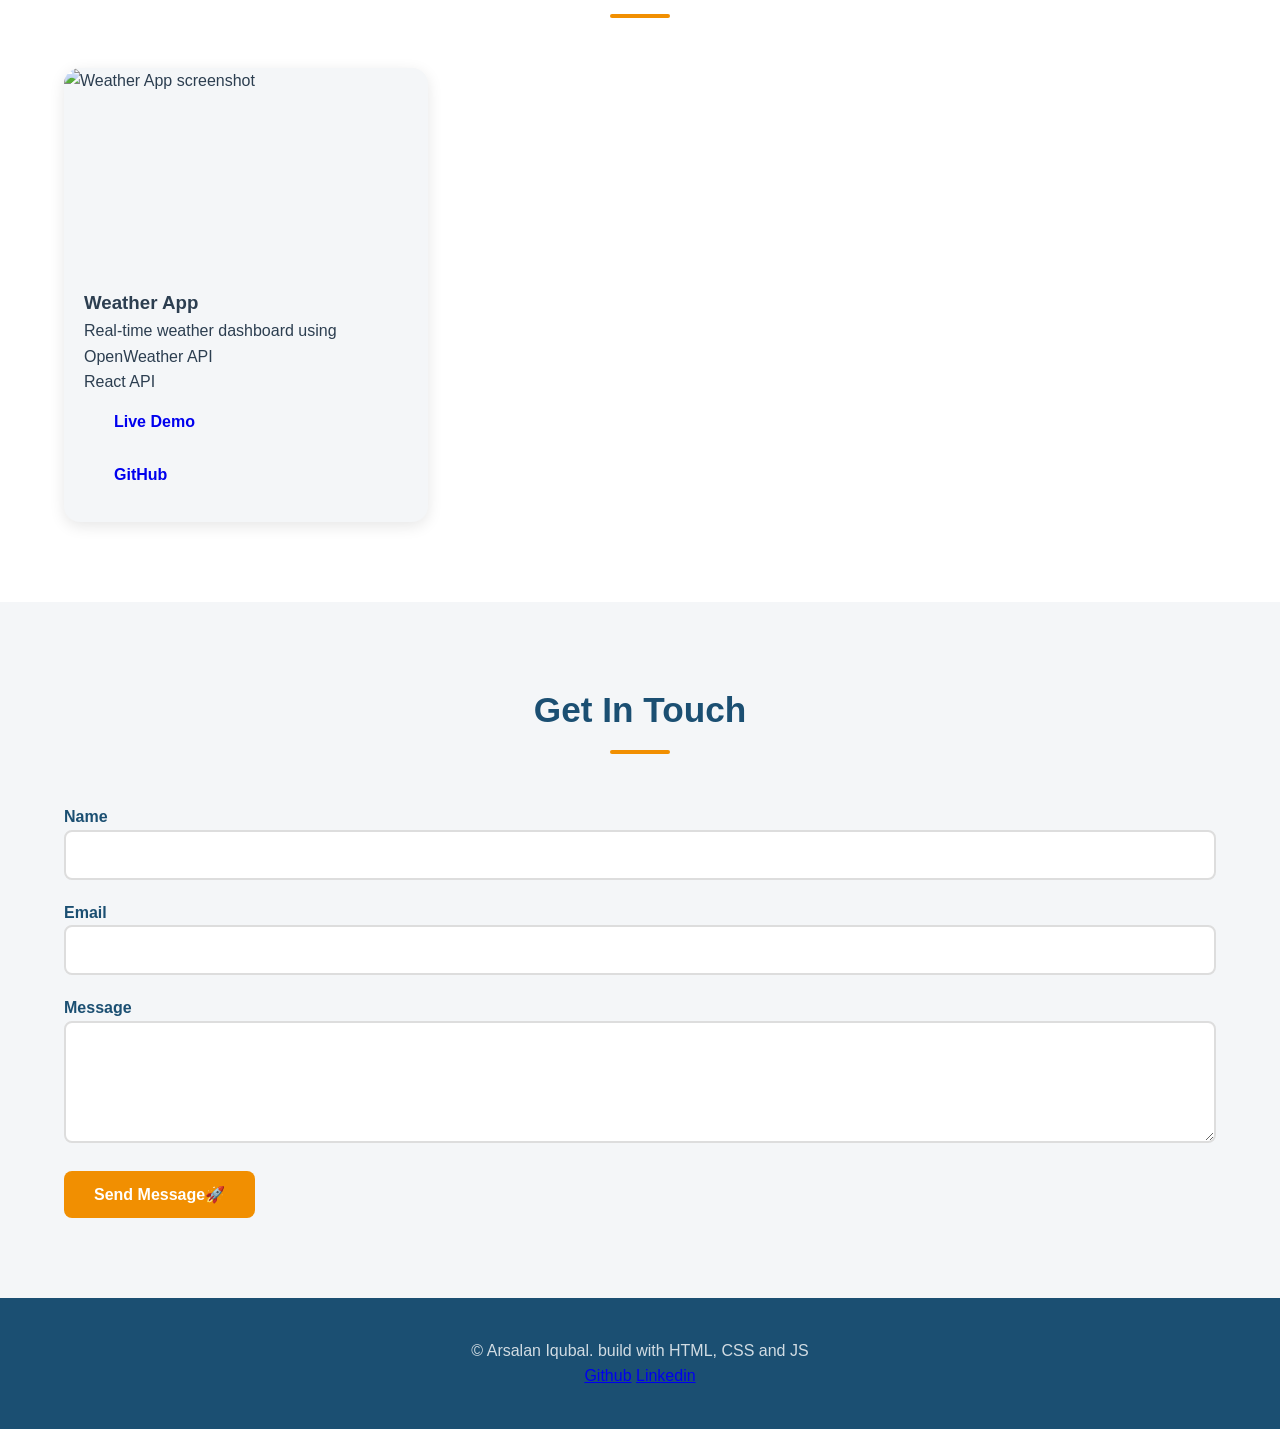
==== commit 36a6f7b1: "day_8" ====
--- a/index.html
+++ b/index.html
@@ -26,6 +26,7 @@
 
 <link rel="shortcut icon" href="./github.png" type="image/x-icon">
 <link rel="stylesheet" href="styles.css">
+<script src="script.js"></script>  <!-- Ready for Day 8! -->
 </head>
 <body>
     <!-- HEADER + NAVIGATION -->
@@ -108,80 +109,36 @@
             </div>
        
            </section>
-          <!-- Contact Section -->
-        <section id="contact">
-            <h2>Contact Me</h2>
+          <!-- CONTACT SECTION -->
+                     <section id="contact" class="contact-section">
+                        <h2>Get In Touch</h2>
+                        <form id="contact-form" action="" method="POST">
+                            <div class="form-group">
+                                <label for="name">Name</label>
+                                <input type="text" id="name" name="name" required>
+                            </div>
+                            <div class="form-group">
+                                <label for="email">Email</label>
+                                <input type="email" id="email" name="email" required>
+                            </div>
+                            <div class="form-group">
+                                <label for="message">Message</label>
+                                <textarea name="message" id="message" rows="5" required></textarea>
+                            </div>
+                            <button class="btn btn-primary" type="submit">Send Message🚀</button>
+                        </form>
+                     </section>
 
-            <p>Have a project in mind? Let's collaborate!</p>
-
-            <form action="/submit" method="POST">
-
-                <label for="name">Full Name:</label>
-                <input type="text"
-                       id="name"
-                       name="name"
-                       placeholder="Enter your name"
-                       required>
-
-                <label for="email">Email Address:</label>
-                <input type="email"
-                       id="email"
-                       name="email"
-                       placeholder="Enter your email"
-                       required>
-
-                <label for="subject">Subject:</label>
-                <select id="subject" name="subject">
-                    <option value="">-- Select a topic --</option>
-                    <option value="web-development">Web Development</option>
-                    <option value="mobile-apps">Mobile Apps</option>
-                    <option value="other">Other</option>
-                </select>
-
-                <label for="message">Message:</label>
-                <textarea id="message"
-                          name="message"
-                          rows="5"
-                          placeholder="Type your message here..."
-                          required></textarea>
-
-                <button type="submit">Send Message</button>
-
-            </form>
-
-            <p>
-                <strong>Email:</strong>
-                <a href="mailto:arsalaniqubal08@gmail.com">
-                    arsalaniqubal08@gmail.com
-                </a>
-            </p>
-
-            <p>
-                <strong>LinkedIn:</strong>
-                <a href="https://www.linkedin.com/in/arsalan-iqubal-a02722411"
-                   target="_blank"
-                   rel="noopener noreferrer">
-                    My LinkedIn
-                </a>
-            </p>
-
-            <p>
-                <strong>GitHub:</strong>
-                <a href="https://github.com/Arsalan0408"
-                   target="_blank"
-                   rel="noopener noreferrer">
-                    My GitHub
-                </a>
-            </p>
-
-        </section>
-
-    </main>
-
-    <!-- Footer -->
-    <footer>
-        <p>&copy; 2026 Arsalan. All rights reserved.</p>
-    </footer>
-
+                     <!-- FOOTER -->
+                      <footer class="site-footer">
+                        <p>&copy; <span class="footer-year"></span>Arsalan Iqubal. build with HTML, CSS and JS</p>
+                        <nav aria-label="Social links">
+                            <a href="https://github.com/Arsalan0408" target="_blank" rel="noopener noreferrer">Github</a>
+                            <a href="https://www.linkedin.com/in/arsalan-iqubal-a02722411" target="_blank" rel="noopener noreferrer">Linkedin</a>
+                        </nav>
+                      </footer>
+               </main>
+        </nav>
+    </header>
 </body>
 </html>
--- a/styles.css
+++ b/styles.css
@@ -1,12 +1,12 @@
-/* styles.css - Start styling your potfolio website here */
-/* === RESET & BASE === */
+/* styles.css - Start styling your portfolio website here */
+/* === Reset & Base=== */
 * {
+    box-sizing: border-box;
     margin: 0;
     padding: 0;
-    box-sizing: border-box;
-}
-
-/* CSS Custom Properties (variables) - DRY Principle */
+}
+
+/* CSS custom properties (variables) - Dry Principle */
 :root {
     --primary: #1B4F72;
     --accent: #F18F01;
@@ -20,18 +20,17 @@
 body {
     font-family: var(--font-main);
     color: var(--text);
+    background-color: var(--white);
     line-height: 1.6;
-    background-color: var(--white);
-}
-
-
-/* NAVIGATION */
+}
+
+/* Navigation*/
 .navbar {
     display: flex;
     justify-content: space-between;
     align-items: center;
     padding: 20px 5%;
-    background: var(--primary);
+    background-color: var(--primary);
     position: sticky;
     top: 0;
     z-index: 1000;
@@ -39,8 +38,8 @@
 
 .logo {
     font-size: 28px;
+    color: var(--white);
     font-weight: bold;
-    color: var(--white);
 }
 
 .nav-links {
@@ -53,29 +52,28 @@
     color: var(--white);
     text-decoration: none;
     font-weight: 500;
+    font-size: 20px;
     transition: color 0.3s;
 }
 
 .nav-links a:hover {
     color: var(--accent);
-
-}
-
-/* HERO SECTION */
+}
+
+/* Hero Section */
 .hero-section {
-    text-align: center;
     background: linear-gradient(135deg, var(--primary), #2E86AB);
-    color: var(--white);
+    text-align: center;
     padding: 100px 5%;
 }
 
 .hero-section h1 {
     font-size: 3rem;
     margin-bottom: 20px;
-
-}
-
-/* /SKILLS SECTION */
+    color: var(--white);
+}
+
+/* SKILLS SECTION */
 .skills-grid {
     display: grid;
     grid-template-columns: repeat(auto-fill, minmax(200px, 1fr));
@@ -169,31 +167,15 @@
     color: var(--primary);
 }
 
-/* ID Selectors */
-#about {
-    background-color: var(--light);
-}
-
-#skills {
-    background-color: var(--white);
-}
-
-#projects {
-    background-color: var(--light);
-}
-
-#contact {
-    background-color: var(--white);
-}
 
 /* === ABOUT SECTION === */
 .about-content {
-    /* display: flex; */
+    display: flex;
     align-items: center;
     justify-content: center;
     gap: 50px;
     max-width: 1000px;
-    /*margin: 0 auto;*/
+    margin: 0 auto;
 }
 
 /* .profile-figure{
@@ -231,6 +213,7 @@
     flex: 1;
     font-size: 1.1rem;
     line-height: 1.8;
+
 }
 
 /* === SECTION STYLES === */
@@ -255,8 +238,9 @@
     border-radius: 2px;
 }
 
-/*===ANIMATIONS===*/
-@keyframes fadeInUp {
+/* === Animation === */
+
+@keyframes fadeIn {
     from {
         opacity: 0;
         transform: translateY(30px);
@@ -269,29 +253,24 @@
 }
 
 .hero-section h1 {
-    animation: fadeInUp 0.8s ease 0.2s both;
+    animation: fadeIn 0.8s ease 0.2s both;
 }
 
 .tagline {
-    animation: fadeInUp 0.8s ease 0.4s both;
+    animation: fadeIn 0.8s ease 0.4s both;
 }
 
 .hero-buttons {
-    animation: fadeInUp 0.8s ease 0.6s both;
-}
-
-/* === CONTACT FORM === */
-.contact-section {
+    animation: fadeIn 0.8s ease 0.6s both;
+}
+
+/* ===Contact Section=== */ .contact-section {
     background: var(--light);
 }
 
 .form-group {
-    margin-bottom: 24px;
-}
-
-.form-group label {
+    margin-bottom: 20px;
     display: block;
-    margin-bottom: 8px;
     font-weight: 600;
     color: var(--primary);
 }
@@ -301,8 +280,8 @@
 .form-select {
     width: 100%;
     padding: 14px 16px;
+    border-radius: 8px;
     border: 2px solid #DDD;
-    border-radius: 8px;
     font-size: 1rem;
     transition: border-color 0.3s;
 }
@@ -312,19 +291,17 @@
 .form-group .form-select:focus {
     border-color: var(--primary);
     outline: none;
-    box-shadow: 0 0 0 3px rgba(27, 79, 114, 0.2);
-}
-
-/* === FOOTER === */
-.site-footer {
+    box-shadow: 0 0 8px rgba(27, 79, 114, 0.2);
+}
+
+/* ===Footer Section=== */ .site-footer {
     background: var(--primary);
     color: rgba(255, 255, 255, 0.8);
     text-align: center;
     padding: 40px 5%;
 }
 
-/* === RESPONSIVE === */
-@media (max-width: 768px) {
+/* ===Responsive=== */ @media (max-width: 768px) {
     .nav-links {
         display: none;
     }
@@ -342,16 +319,14 @@
     }
 }
 
-/* CSS ADDED FOR MENU TOGGLE */
-/* === MOBILE NAVIGATION ==== */
-.menu-toggle {
+/* CSS for the menu toggle button */
+/* ===Mobile Navigation=== */ .menu-toggle {
     display: none;
     background: none;
     border: none;
+    font-size: 30px;
     color: #fff;
-    font-size: 30px;
     cursor: pointer;
-
 }
 
 @media (max-width:768px) {
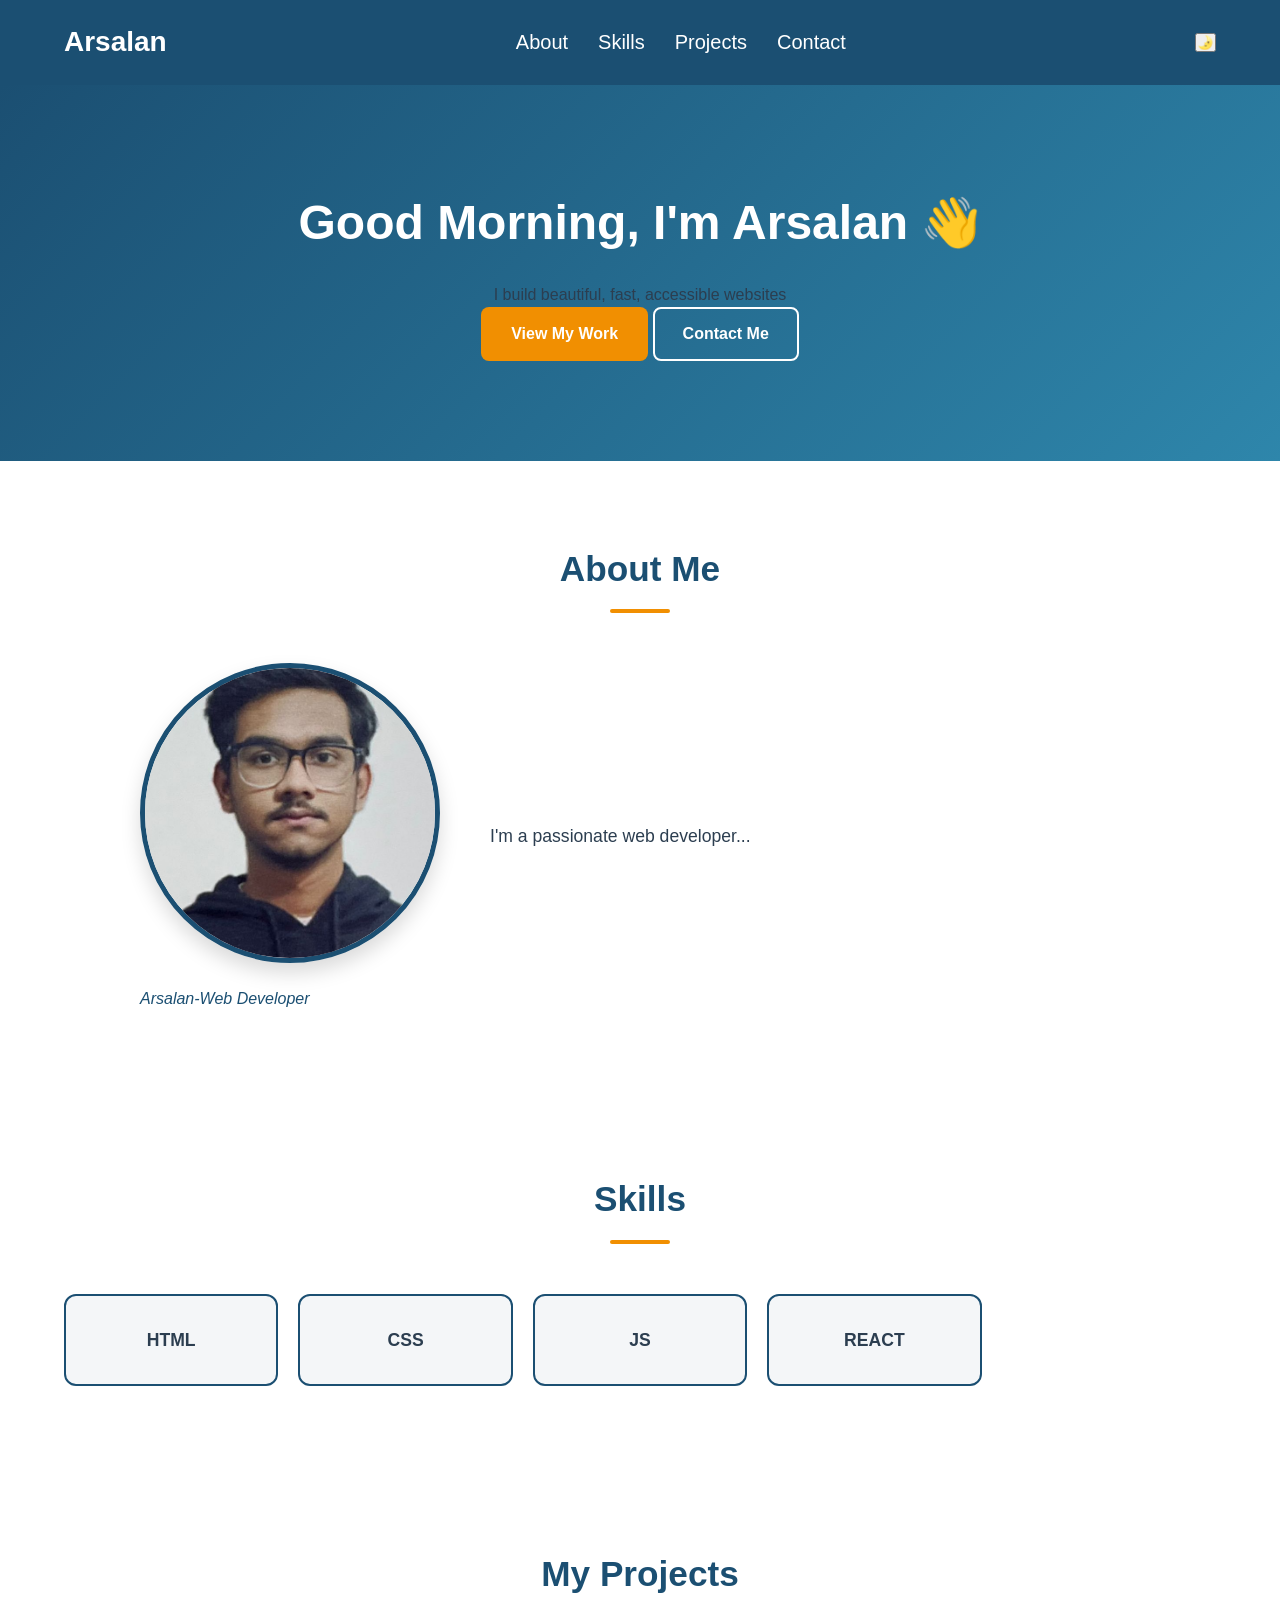
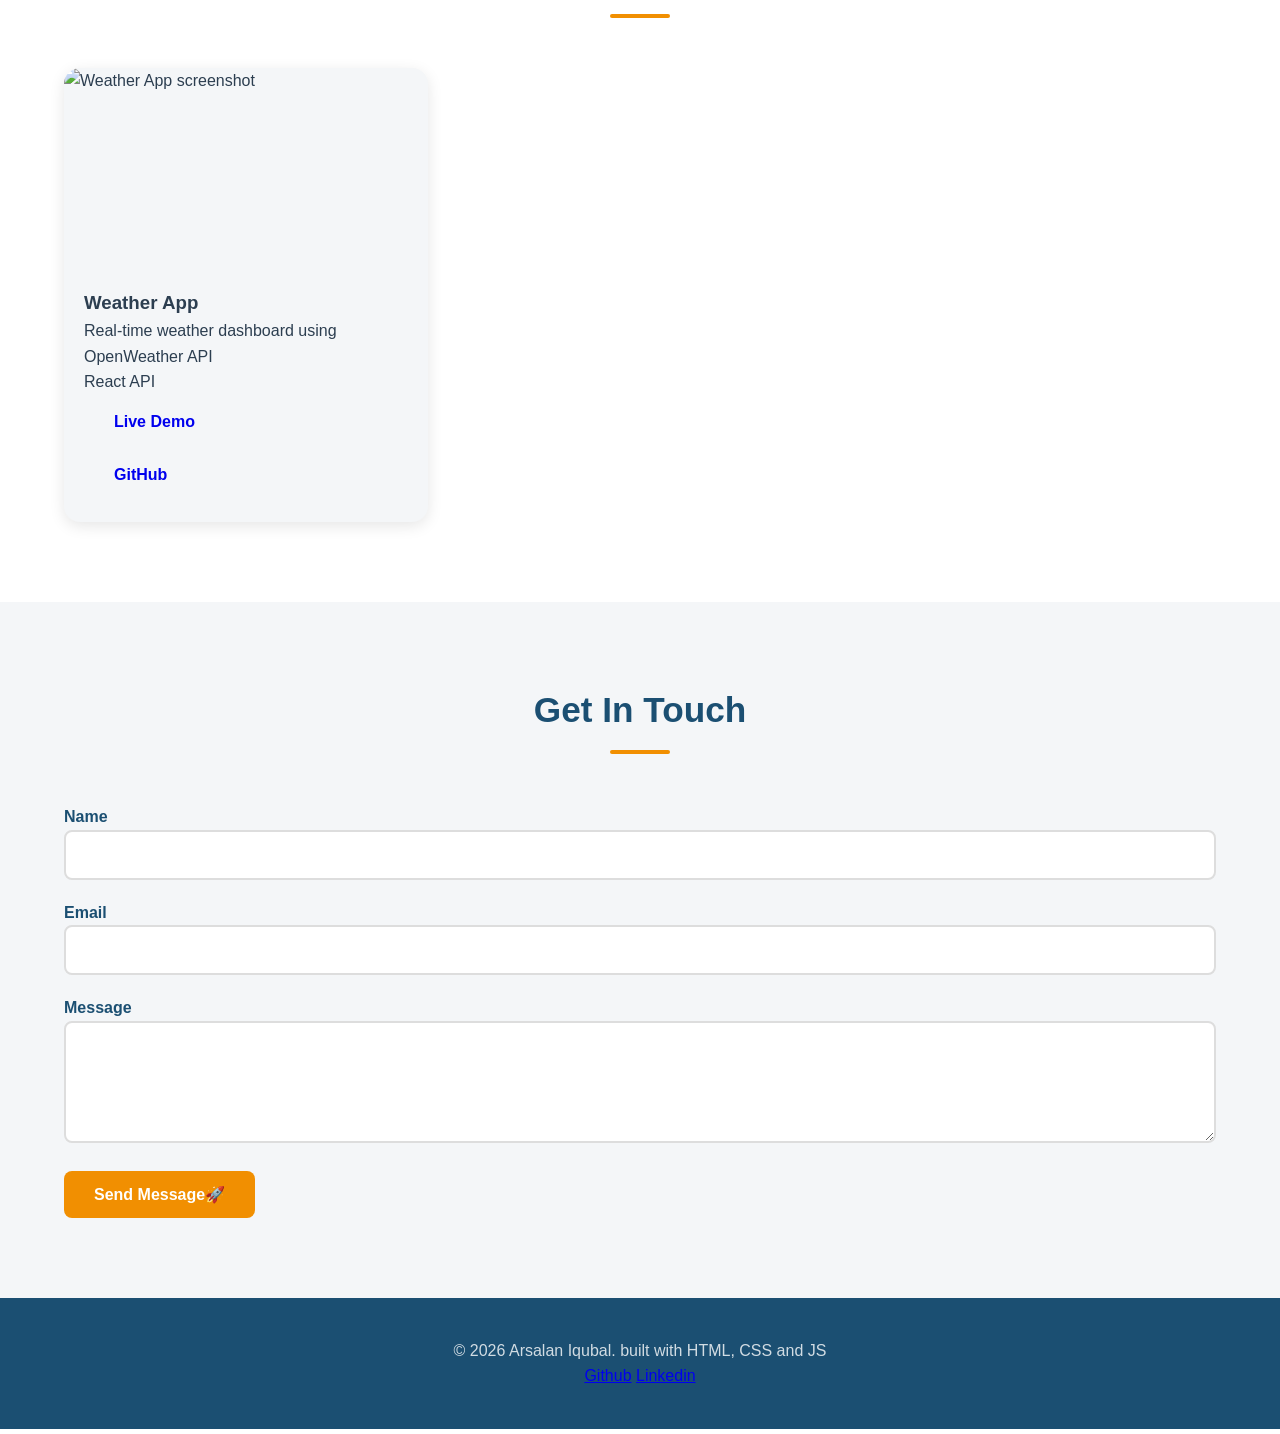
==== commit 7c3d278c: "day_8_changes" ====
--- a/index.html
+++ b/index.html
@@ -26,7 +26,7 @@
 
 <link rel="shortcut icon" href="./github.png" type="image/x-icon">
 <link rel="stylesheet" href="styles.css">
-<script src="script.js"></script>  <!-- Ready for Day 8! -->
+
 </head>
 <body>
     <!-- HEADER + NAVIGATION -->
@@ -131,8 +131,8 @@
 
                      <!-- FOOTER -->
                       <footer class="site-footer">
-                        <p>&copy; <span class="footer-year"></span>Arsalan Iqubal. build with HTML, CSS and JS</p>
                         <nav aria-label="Social links">
+                        <p>&copy; <span class="footer-year">2022</span> Arsalan Iqubal. built with HTML, CSS and JS</p>
                             <a href="https://github.com/Arsalan0408" target="_blank" rel="noopener noreferrer">Github</a>
                             <a href="https://www.linkedin.com/in/arsalan-iqubal-a02722411" target="_blank" rel="noopener noreferrer">Linkedin</a>
                         </nav>
@@ -140,5 +140,6 @@
                </main>
         </nav>
     </header>
+    <script src="main.js"></script>  <!-- Ready for Day 8! -->
 </body>
 </html>
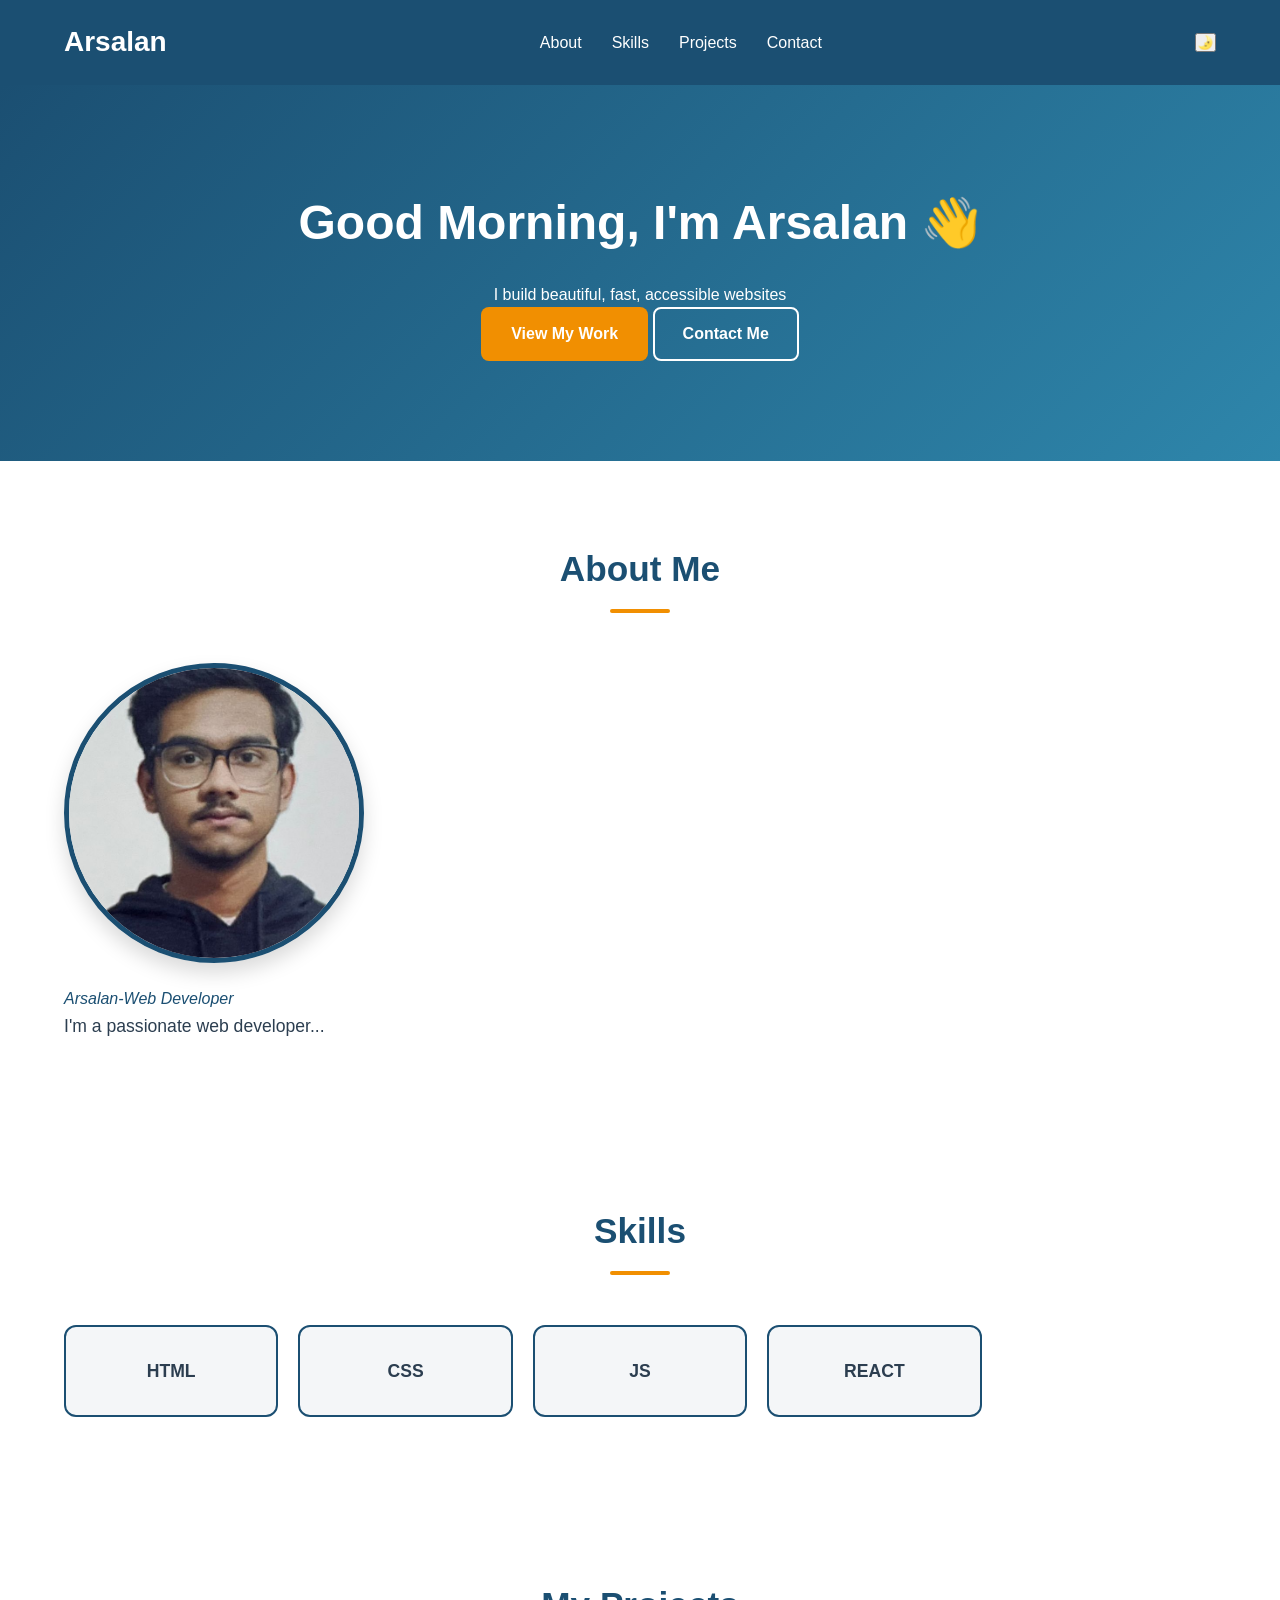
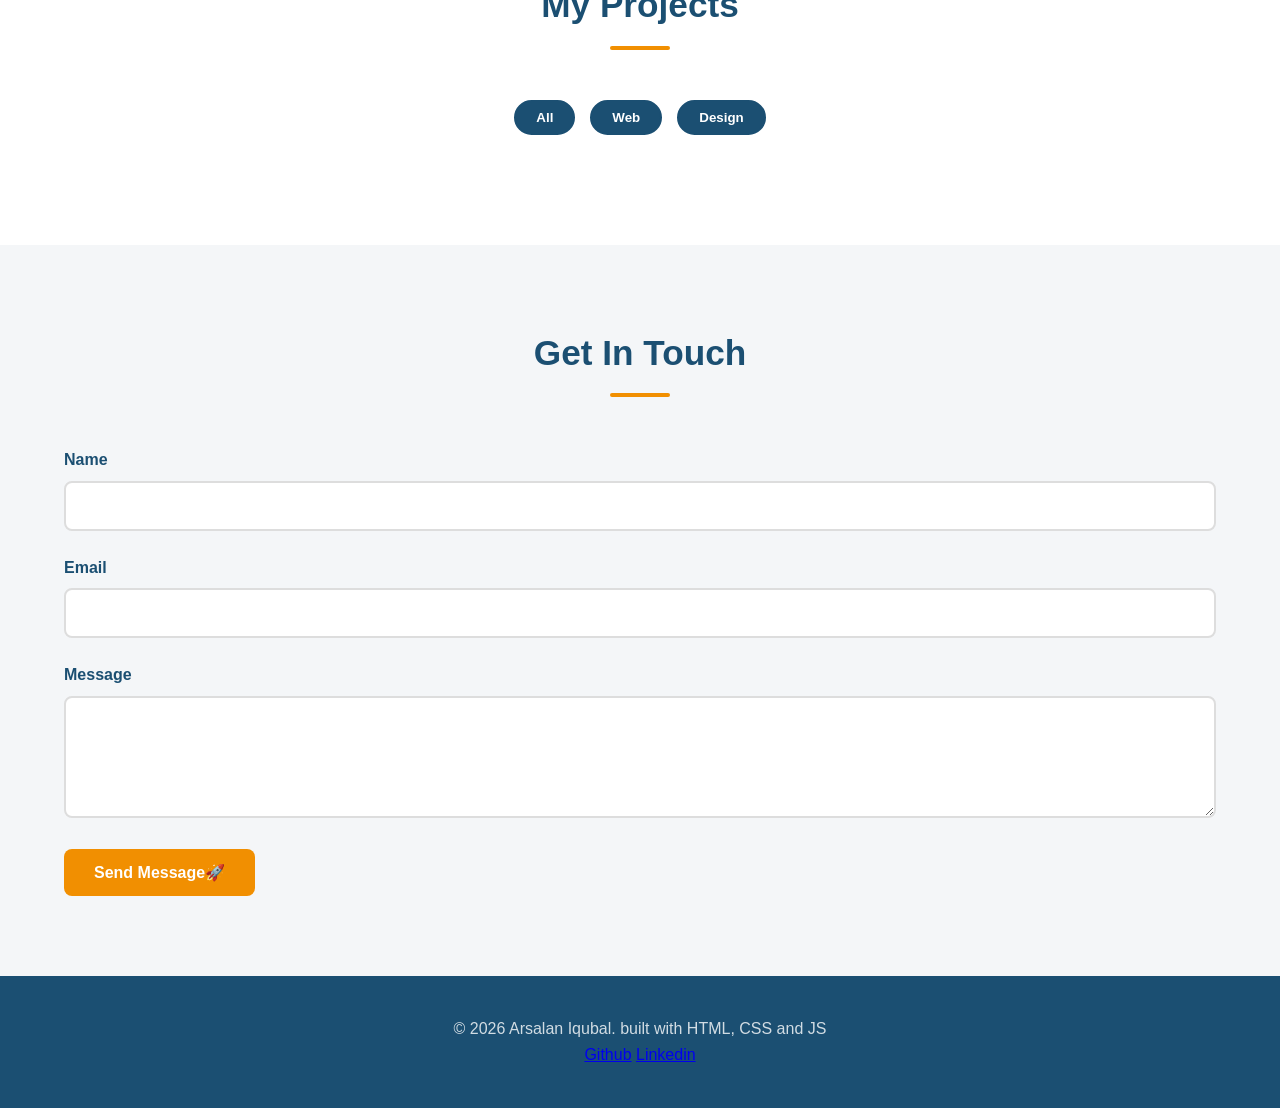
==== commit 0fa4e076: "day_10_changes" ====
--- a/index.html
+++ b/index.html
@@ -90,22 +90,13 @@
           </section>
  
           <!-- PROJECTS SECTION -->
-           <section id="projects" class="projects-section">
+         <section id="projects" class="projects-section">
             <h2>My Projects</h2>
-            <div class="projects-grid">
-                <article class="project-card" data-category="web">
-                    <img src="project1.jpg" alt="Weather App screenshot">
-                    <div class="project-card-body">
-                        <h3>Weather App</h3>
-                    <p>Real-time weather dashboard using OpenWeather API</p>
-                    <div class="project-tags">
-                        <span class="tag">React</span>
-                        <span class="tag">API</span>
-                    </div>
-                    <a href="#" class="btn">Live Demo</a>
-                    <a href="#" class="btn">GitHub</a>
-                    </div>
-                </article>
+            <div class= "project-filters">
+                <!--The data-filter attribute is what our JS will read-->
+                <button class="filter-btn active" data-filter="all">All</button>
+                <button class="filter-btn active" data-filter="web">Web</button>
+                <button class="filter-btn active" data-filter="design">Design</button>
             </div>
        
            </section>
--- a/styles.css
+++ b/styles.css
@@ -1,12 +1,26 @@
-/* styles.css - Start styling your portfolio website here */
-/* === Reset & Base=== */
+/* styles.css - Start styling your potfolio website here */
+/* === RESET & BASE === */
 * {
-    box-sizing: border-box;
     margin: 0;
     padding: 0;
-}
-
-/* CSS custom properties (variables) - Dry Principle */
+    box-sizing: border-box;
+}
+
+html {
+    scroll-behavior: smooth;
+    scroll-padding-top: 80px;
+}
+
+.site-header {
+    position: sticky;
+    top: 0;
+    z-index: 1000;
+    background: var(--primary);
+    transition: background 0.3s ease, box-shadow 0.3s ease;
+    /*Day 9*/
+}
+
+/* CSS Custom Properties (variables) - DRY Principle */
 :root {
     --primary: #1B4F72;
     --accent: #F18F01;
@@ -20,26 +34,42 @@
 body {
     font-family: var(--font-main);
     color: var(--text);
+    line-height: 1.6;
     background-color: var(--white);
-    line-height: 1.6;
-}
-
-/* Navigation*/
+}
+
+/* section {
+    padding: 80px 5%;
+} */
+/* section h2 {
+    text-align: center;
+    font-size: 2.2rem;
+    margin-bottom: 50px;
+    color: var(--primary);
+}
+section h2::after {
+    content: '';
+    display: block;
+    width: 60px;
+    height: 4px;
+    background: var(--accent);
+    margin: 12px auto 0;
+    border-radius: 2px;
+} */
+/* NAVIGATION */
+
 .navbar {
     display: flex;
     justify-content: space-between;
     align-items: center;
     padding: 20px 5%;
-    background-color: var(--primary);
-    position: sticky;
-    top: 0;
-    z-index: 1000;
+
 }
 
 .logo {
     font-size: 28px;
-    color: var(--white);
     font-weight: bold;
+    color: var(--white);
 }
 
 .nav-links {
@@ -52,25 +82,32 @@
     color: var(--white);
     text-decoration: none;
     font-weight: 500;
-    font-size: 20px;
     transition: color 0.3s;
 }
 
 .nav-links a:hover {
     color: var(--accent);
-}
-
-/* Hero Section */
+
+}
+
+.nav-links a.active {
+    color: var(--accent);
+    font-weight: bold;
+    border-bottom: 2px solid var(--accent);
+}
+
+/* HERO SECTION */
 .hero-section {
+    text-align: center;
     background: linear-gradient(135deg, var(--primary), #2E86AB);
-    text-align: center;
+    color: var(--white);
     padding: 100px 5%;
 }
 
 .hero-section h1 {
     font-size: 3rem;
     margin-bottom: 20px;
-    color: var(--white);
+
 }
 
 /* SKILLS SECTION */
@@ -167,15 +204,39 @@
     color: var(--primary);
 }
 
+.project-filters {
+    display: flex;
+    justify-content: center;
+    gap: 15px;
+    margin-bottom: 30px;
+}
+
+.filter-btn {
+    padding: 8px 20px;
+    background: transparent;
+    border: 2px solid var(--primary);
+    color: var(--primary);
+    border-radius: 25px;
+    cursor: pointer;
+    font-weight: 600;
+    transition: all 0.3s ease;
+}
+
+.filter-btn:hover,
+.filter-btn.active {
+    background: var(--primary);
+    color: var(--white);
+
+}
 
 /* === ABOUT SECTION === */
 .about-content {
-    display: flex;
+    /* display: flex; */
     align-items: center;
     justify-content: center;
     gap: 50px;
     max-width: 1000px;
-    margin: 0 auto;
+    /*margin: 0 auto;*/
 }
 
 /* .profile-figure{
@@ -238,9 +299,8 @@
     border-radius: 2px;
 }
 
-/* === Animation === */
-
-@keyframes fadeIn {
+/* === ANIMATIONS === */
+@keyframes fadeInUp {
     from {
         opacity: 0;
         transform: translateY(30px);
@@ -253,24 +313,29 @@
 }
 
 .hero-section h1 {
-    animation: fadeIn 0.8s ease 0.2s both;
+    animation: fadeInUp 0.8s ease 0.2s both;
 }
 
 .tagline {
-    animation: fadeIn 0.8s ease 0.4s both;
+    animation: fadeInUp 0.8s ease 0.4s both;
 }
 
 .hero-buttons {
-    animation: fadeIn 0.8s ease 0.6s both;
-}
-
-/* ===Contact Section=== */ .contact-section {
+    animation: fadeInUp 0.8s ease 0.6s both;
+}
+
+/* === CONTACT FORM === */
+.contact-section {
     background: var(--light);
 }
 
 .form-group {
-    margin-bottom: 20px;
+    margin-bottom: 24px;
+}
+
+.form-group label {
     display: block;
+    margin-bottom: 8px;
     font-weight: 600;
     color: var(--primary);
 }
@@ -280,8 +345,8 @@
 .form-select {
     width: 100%;
     padding: 14px 16px;
+    border: 2px solid #DDD;
     border-radius: 8px;
-    border: 2px solid #DDD;
     font-size: 1rem;
     transition: border-color 0.3s;
 }
@@ -291,17 +356,19 @@
 .form-group .form-select:focus {
     border-color: var(--primary);
     outline: none;
-    box-shadow: 0 0 8px rgba(27, 79, 114, 0.2);
-}
-
-/* ===Footer Section=== */ .site-footer {
+    box-shadow: 0 0 0 3px rgba(27, 79, 114, 0.2);
+}
+
+/* === FOOTER === */
+.site-footer {
     background: var(--primary);
     color: rgba(255, 255, 255, 0.8);
     text-align: center;
     padding: 40px 5%;
 }
 
-/* ===Responsive=== */ @media (max-width: 768px) {
+/* === RESPONSIVE === */
+@media (max-width: 768px) {
     .nav-links {
         display: none;
     }
@@ -319,14 +386,16 @@
     }
 }
 
-/* CSS for the menu toggle button */
-/* ===Mobile Navigation=== */ .menu-toggle {
+/* CSS ADDED FOR MENU TOGGLE */
+/* === MOBILE NAVIGATION ==== */
+.menu-toggle {
     display: none;
     background: none;
     border: none;
+    color: #fff;
     font-size: 30px;
-    color: #fff;
     cursor: pointer;
+
 }
 
 @media (max-width:768px) {
@@ -351,4 +420,8 @@
         display: flex;
 
     }
+}
+
+.site-header.scrolled {
+    box-shadow: 0 2px 20px rgba(0, 0, 0, 0.2);
 }
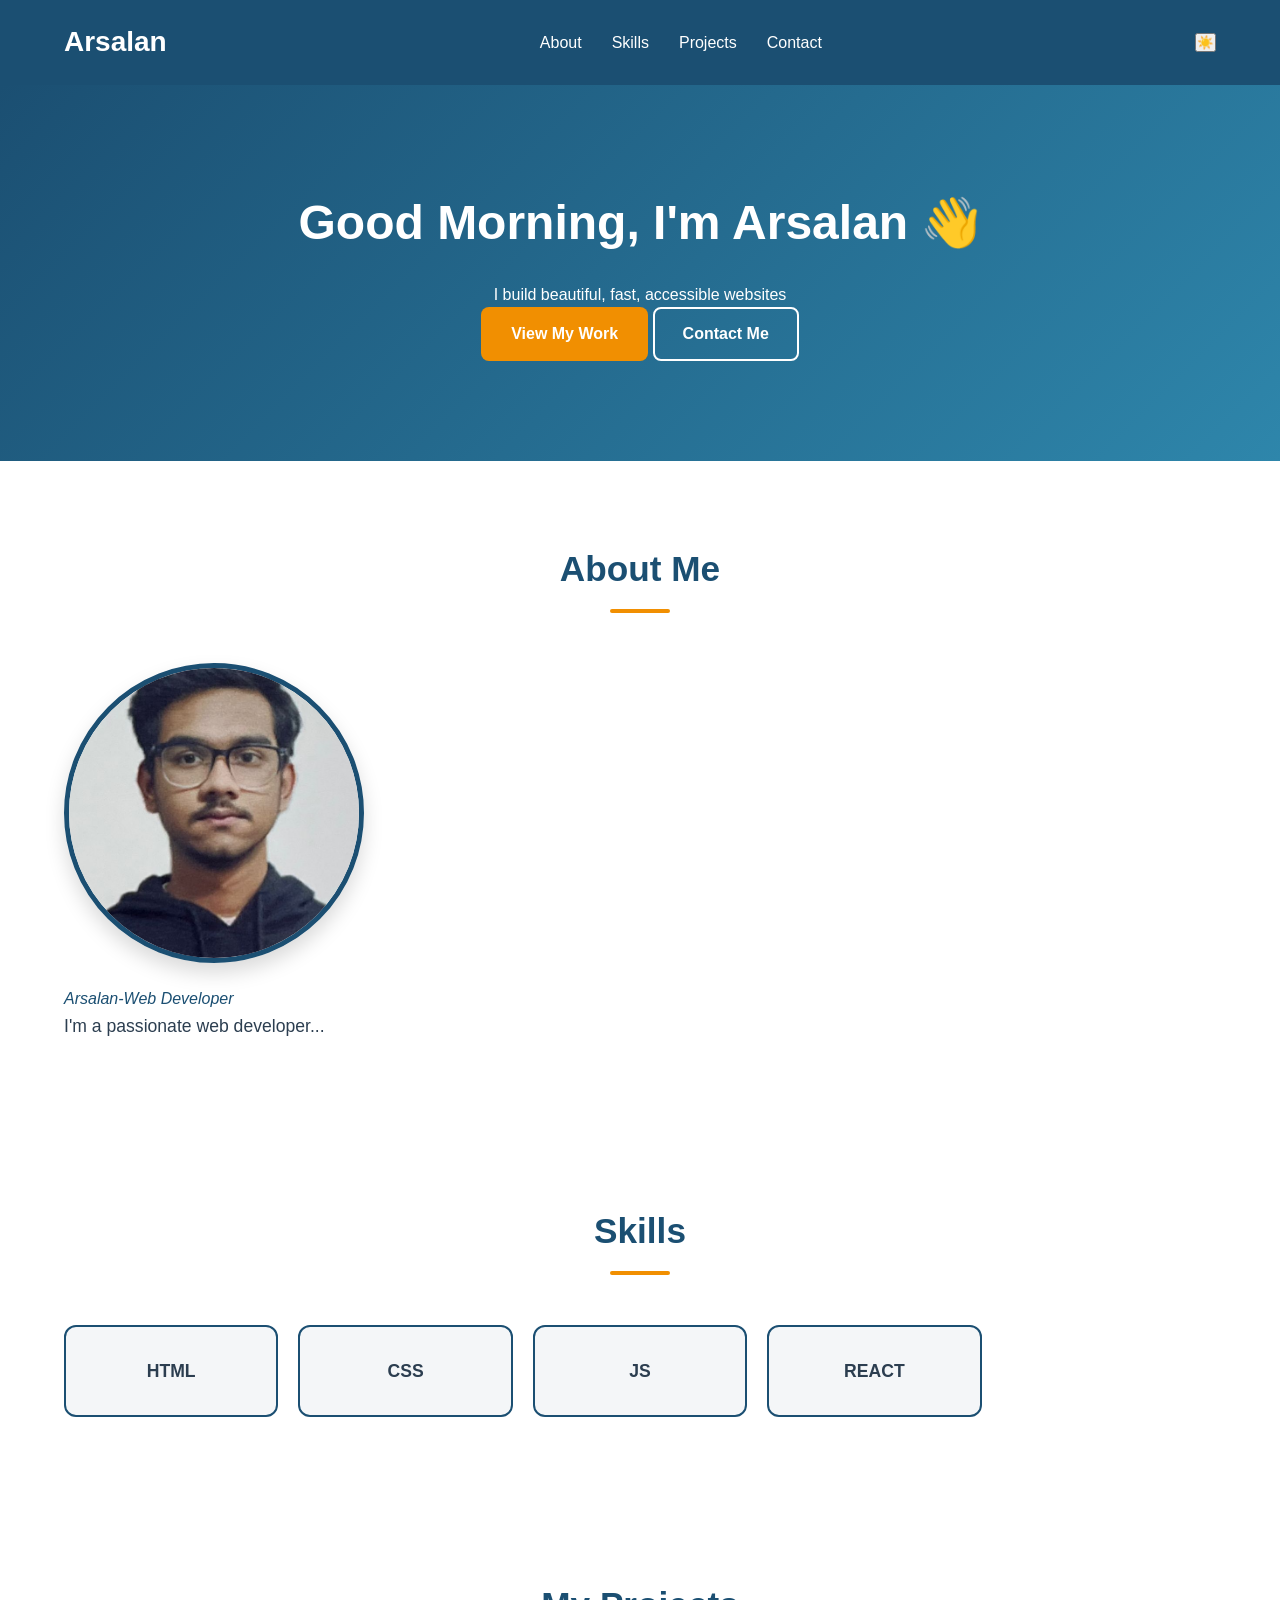
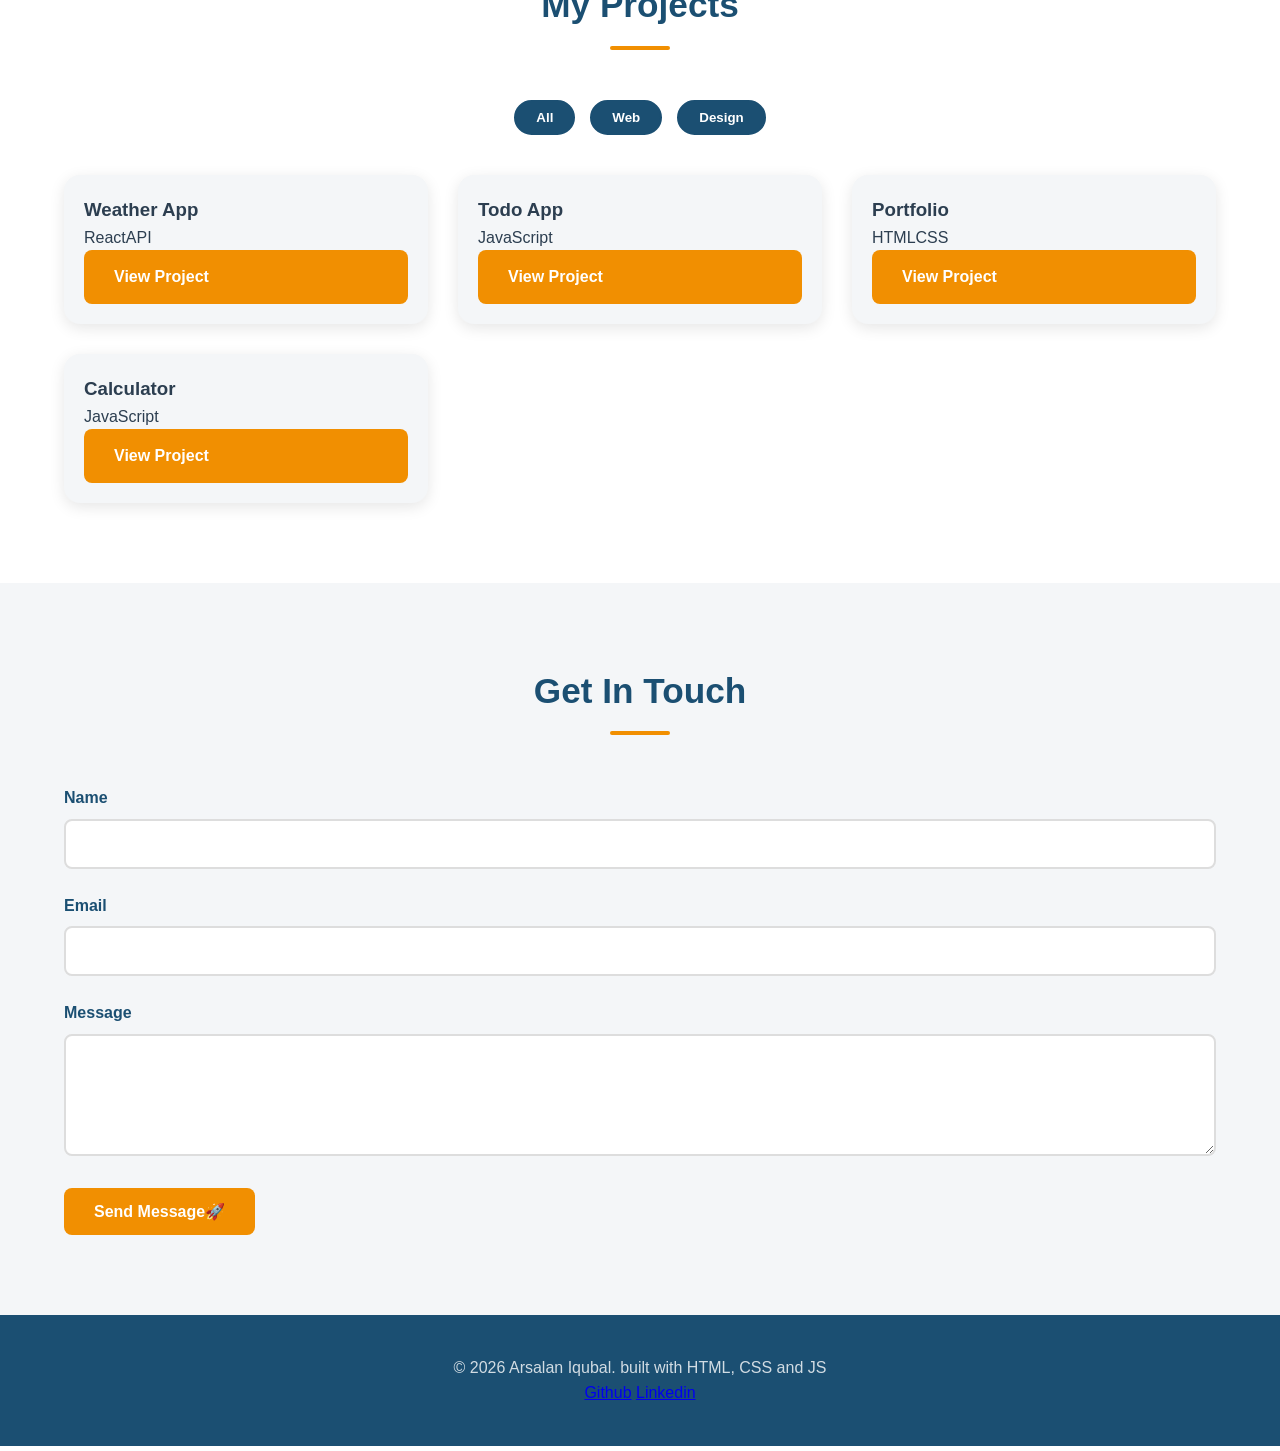
==== commit 70605225: "DAY_11_CHANGES" ====
--- a/index.html
+++ b/index.html
@@ -98,7 +98,22 @@
                 <button class="filter-btn active" data-filter="web">Web</button>
                 <button class="filter-btn active" data-filter="design">Design</button>
             </div>
-       
+            <div class="projects-grid">
+                <article class="project-card" data-category="web">
+                    <img src="project1.jpg" alt="Weather App screenshot">
+                    <div class="project-card-body">
+                        <h3>Weather App</h3>
+                    <p>Real-time weather dashboard using OpenWeather API</p>
+                    <div class="project-tags">
+                        <span class="tag">React</span>
+                        <span class="tag">API</span>
+                    </div>
+                    <a href="#" class="btn">Live Demo</a>
+                    <a href="#" class="btn">GitHub</a>
+                    </div>
+                </article>                
+            </div>
+ 
            </section>
           <!-- CONTACT SECTION -->
                      <section id="contact" class="contact-section">
--- a/styles.css
+++ b/styles.css
@@ -424,4 +424,186 @@
 
 .site-header.scrolled {
     box-shadow: 0 2px 20px rgba(0, 0, 0, 0.2);
-}+}
+
+/* FOR DARK MODE CSS CODE */
+/* ========================================
+   DARK MODE
+======================================== */
+ 
+ 
+/* Smooth Transition */
+body,
+.site-header,
+.hero-section,
+.skill-item,
+.project-card,
+.contact-section,
+.site-footer,
+input,
+textarea,
+.btn,
+a {
+    transition: all 0.3s ease;
+}
+ 
+ 
+/* Body */
+body[data-theme="dark"] {
+    background: #121212;
+    color: #f5f5f5;
+}
+ 
+ 
+/* Header */
+body[data-theme="dark"] .site-header,
+body[data-theme="dark"] .navbar {
+    background: #1a1a1a;
+}
+ 
+ 
+/* Navigation Links */
+body[data-theme="dark"] .nav-links a {
+    color: #ffffff;
+}
+ 
+ 
+body[data-theme="dark"] .nav-links a:hover,
+body[data-theme="dark"] .nav-links a.active {
+    color: #F18F01;
+}
+ 
+ 
+/* Logo */
+body[data-theme="dark"] .logo {
+    color: #ffffff;
+}
+ 
+ 
+/* Hero */
+body[data-theme="dark"] .hero-section {
+    background: linear-gradient(135deg, #111827, #1f2937);
+}
+ 
+ 
+/* Highlight */
+body[data-theme="dark"] .highlight {
+    color: #F18F01;
+}
+ 
+ 
+/* About */
+body[data-theme="dark"] .about-section {
+    background: #121212;
+    color: #f5f5f5;
+}
+ 
+ 
+/* Skills */
+body[data-theme="dark"] .skills-section {
+    background: #181818;
+}
+ 
+ 
+body[data-theme="dark"] .skill-item {
+    background: #242424;
+    color: #ffffff;
+    border-color: #F18F01;
+}
+ 
+ 
+/* Projects */
+body[data-theme="dark"] .projects-section {
+    background: #121212;
+}
+ 
+ 
+body[data-theme="dark"] .project-card {
+    background: #242424;
+    color: #ffffff;
+    box-shadow: 0 5px 20px rgba(255,255,255,0.08);
+}
+ 
+ 
+body[data-theme="dark"] .project-card h3,
+body[data-theme="dark"] .project-card p {
+    color: #ffffff;
+}
+ 
+ 
+/* Tags */
+body[data-theme="dark"] .tag {
+    background: #F18F01;
+    color: #ffffff;
+}
+ 
+ 
+/* Contact */
+body[data-theme="dark"] .contact-section {
+    background: #181818;
+}
+ 
+ 
+/* Form */
+body[data-theme="dark"] input,
+body[data-theme="dark"] textarea {
+    background: #2b2b2b;
+    color: #ffffff;
+    border: 1px solid #555;
+}
+ 
+ 
+body[data-theme="dark"] input::placeholder,
+body[data-theme="dark"] textarea::placeholder {
+    color: #bdbdbd;
+}
+ 
+ 
+body[data-theme="dark"] label {
+    color: #ffffff;
+}
+ 
+ 
+/* Buttons */
+body[data-theme="dark"] .btn-primary {
+    background: #F18F01;
+    color: #ffffff;
+}
+ 
+ 
+body[data-theme="dark"] .btn-secondary {
+    border-color: #ffffff;
+    color: #ffffff;
+}
+ 
+ 
+body[data-theme="dark"] .btn-secondary:hover {
+    background: #ffffff;
+    color: #121212;
+}
+ 
+ 
+/* Footer */
+body[data-theme="dark"] .site-footer {
+    background: #1a1a1a;
+    color: #cccccc;
+}
+ 
+ 
+body[data-theme="dark"] .site-footer a {
+    color: #ffffff;
+}
+ 
+ 
+body[data-theme="dark"] .site-footer a:hover {
+    color: #F18F01;
+}
+ 
+ 
+/* Theme Button */
+body[data-theme="dark"] .theme-toggle {
+    background: #333333;
+    color: #ffffff;
+    border: 1px solid #666666;
+}
+ 
